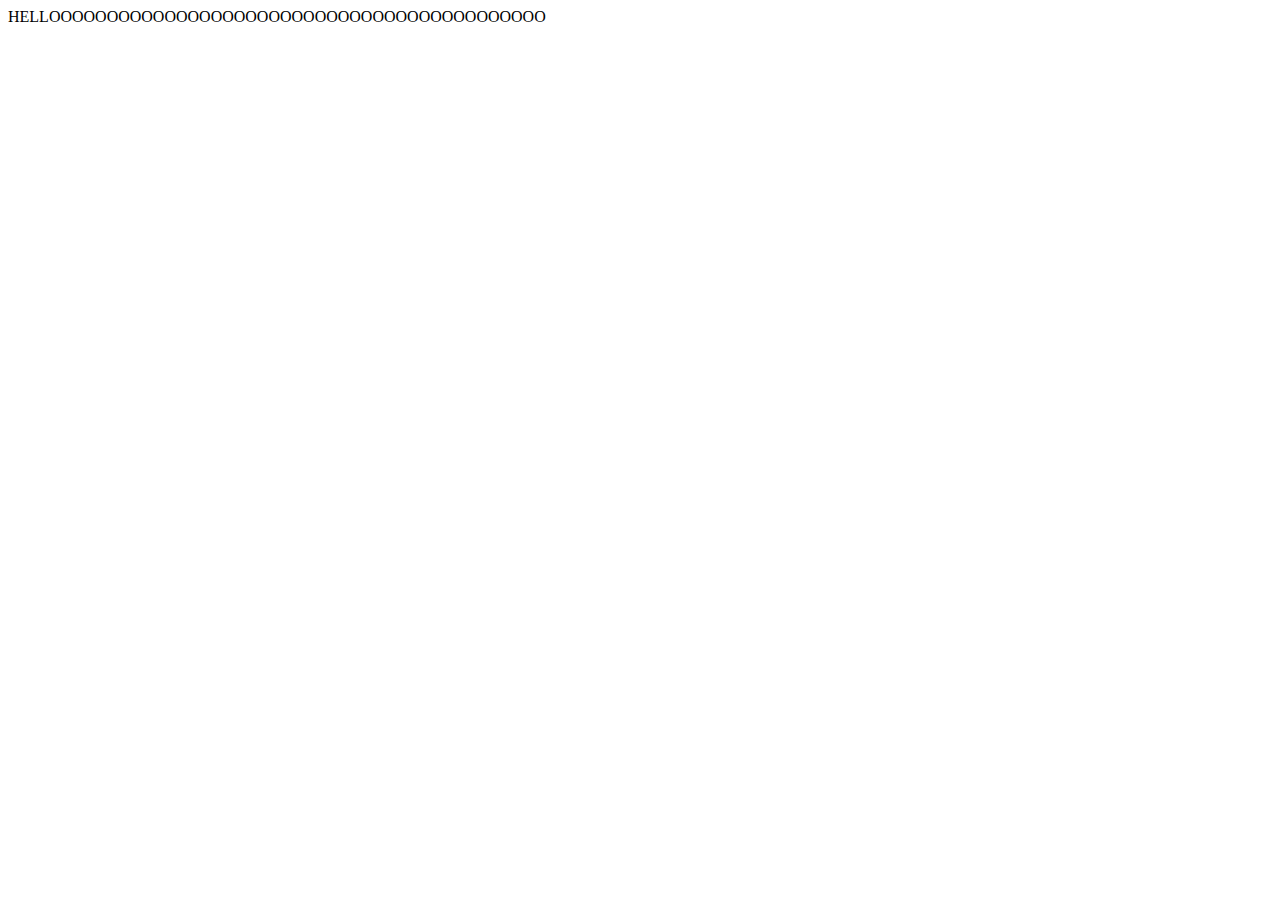
==== P1.html @ e8880bea "Project section update" ====
<!DOCTYPE html>
<html lang="en">
<head>
    <meta charset="UTF-8">
    <meta http-equiv="X-UA-Compatible" content="IE=edge">
    <meta name="viewport" content="width=
    , initial-scale=1.0">
    <title>Document</title>
</head>
<body>
    HELLOOOOOOOOOOOOOOOOOOOOOOOOOOOOOOOOOOOOOOOOOOO
</body>
</html>
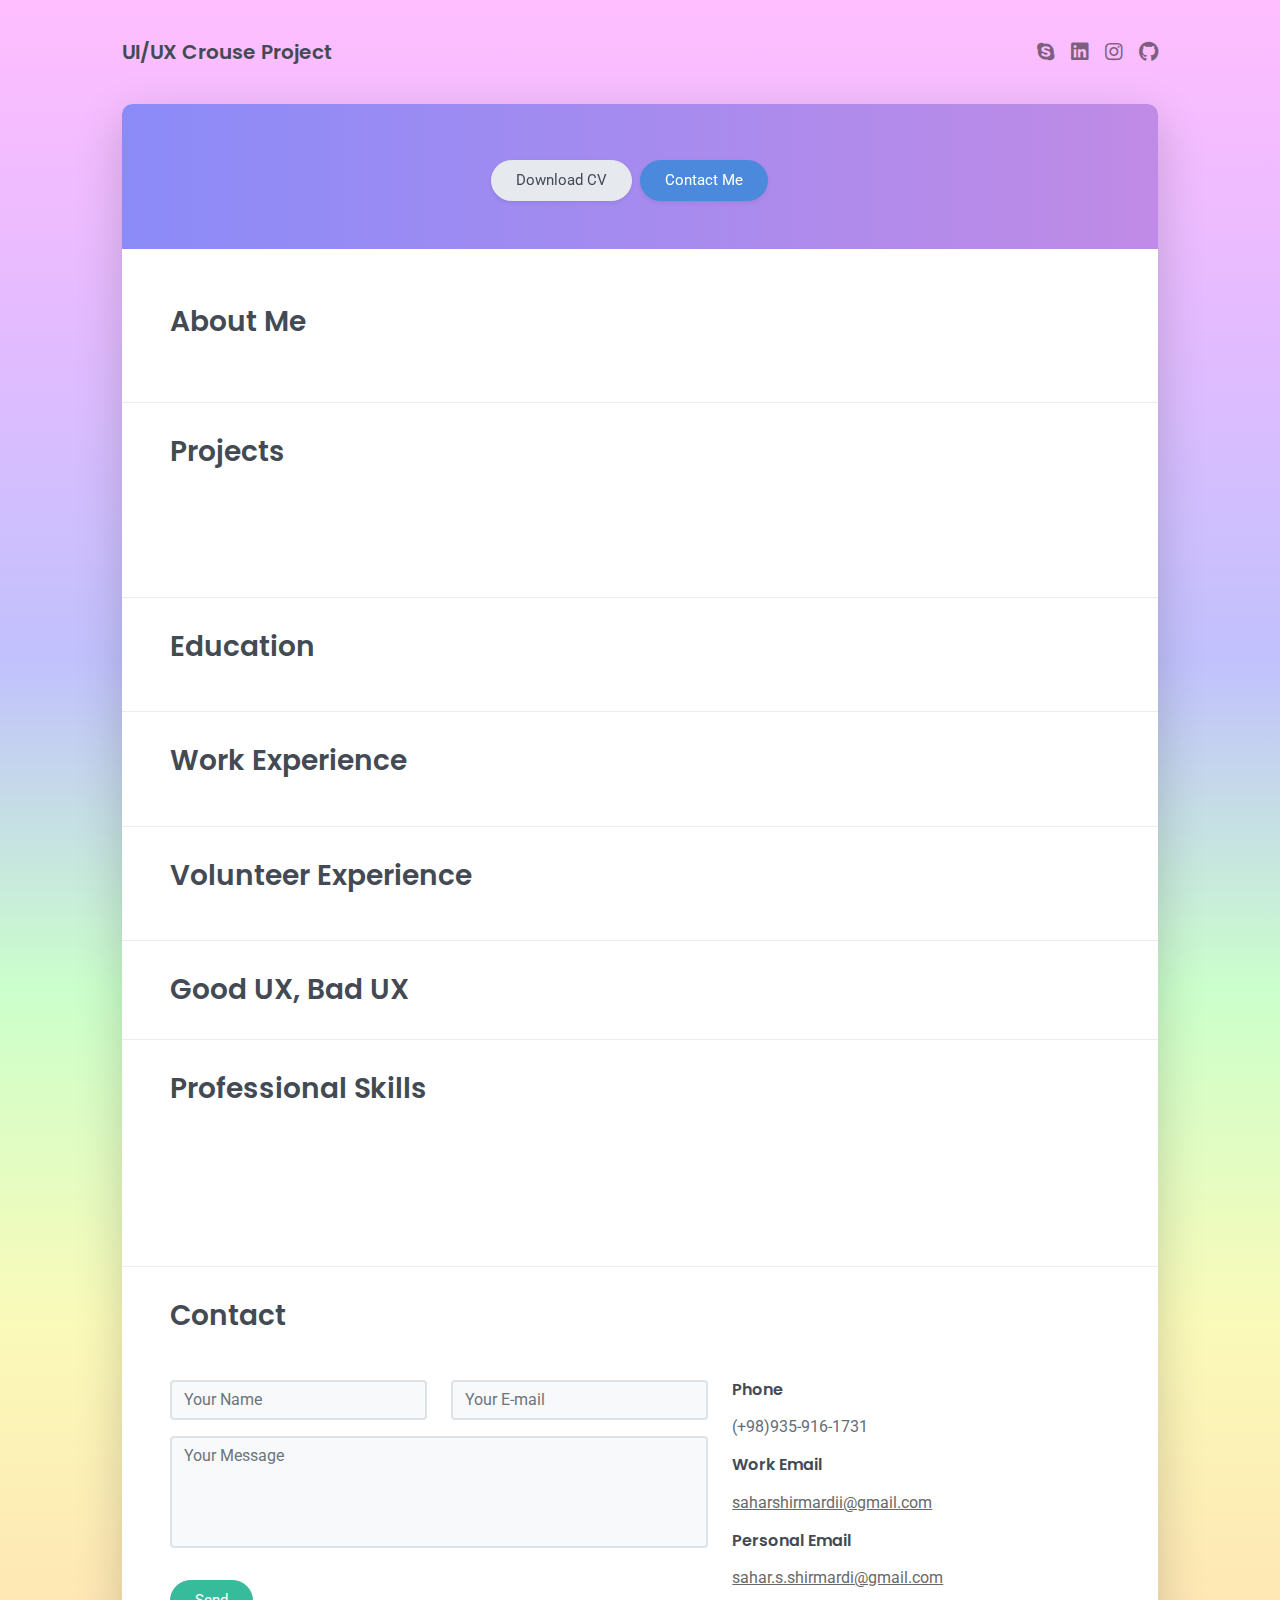
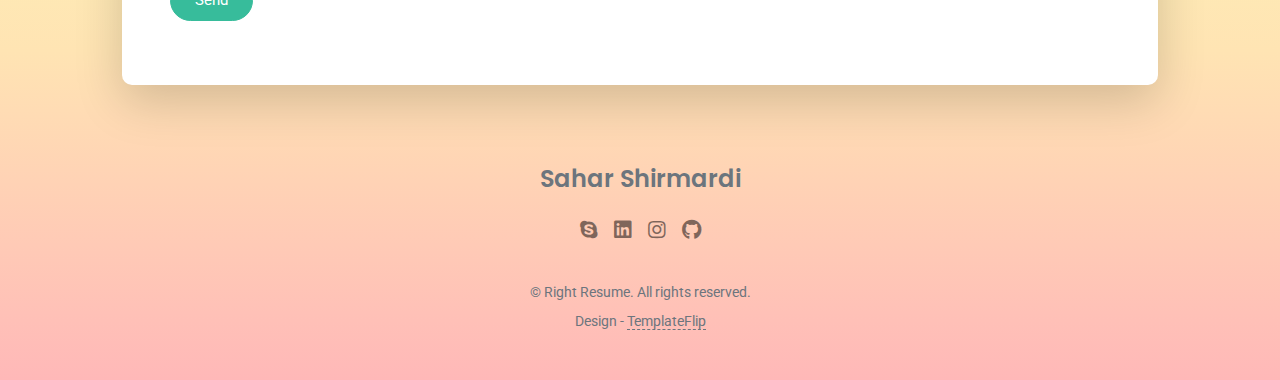
==== commit e7e338aa: "Small updates" ====
--- a/P1.html
+++ b/P1.html
@@ -1,13 +1,485 @@
 <!DOCTYPE html>
-<html lang="en">
-<head>
+<html lang="en-US">
+  <head>
     <meta charset="UTF-8">
     <meta http-equiv="X-UA-Compatible" content="IE=edge">
-    <meta name="viewport" content="width=
-    , initial-scale=1.0">
-    <title>Document</title>
-</head>
-<body>
-    HELLOOOOOOOOOOOOOOOOOOOOOOOOOOOOOOOOOOOOOOOOOOO
-</body>
-</html>+    <meta name="viewport" content="width=device-width, initial-scale=1">
+    <title>Sahar Shirmardi</title>
+    <link rel="preconnect" href="https://fonts.gstatic.com" crossorigin="crossorigin"/>
+    <link rel="preload" as="style" href="https://fonts.googleapis.com/css2?family=Poppins:wght@600&amp;family=Roboto:wght@300;400;500;700&amp;display=swap"/>
+    <link rel="stylesheet" href="https://fonts.googleapis.com/css2?family=Poppins:wght@600&amp;family=Roboto:wght@300;400;500;700&amp;display=swap" media="print" onload="this.media='all'"/>
+    <noscript>
+      <link rel="stylesheet" href="https://fonts.googleapis.com/css2?family=Poppins:wght@600&amp;family=Roboto:wght@300;400;500;700&amp;display=swap"/>
+    </noscript>
+    <link href="css/font-awesome/css/all.min.css?ver=1.2.0" rel="stylesheet">
+    <link href="css/bootstrap.min.css?ver=1.2.0" rel="stylesheet">
+    <link href="css/aos.css?ver=1.2.0" rel="stylesheet">
+    <link href="css/main.css?ver=1.2.0" rel="stylesheet">
+    <noscript>
+      <style type="text/css">
+        [data-aos] {
+            opacity: 1 !important;
+            transform: translate(0) scale(1) !important;
+        }
+      </style>
+    </noscript>
+  </head>
+  <body id="top">
+    <header class="d-print-none">
+      <div class="container text-center text-lg-left">
+        <div class="py-3 clearfix">
+          <h1 class="site-title mb-0">UI/UX Crouse Project</h1>
+          <div class="site-nav">
+            <nav role="navigation">
+              <ul class="nav justify-content-center">
+                <!-- <li class="nav-item"><a class="nav-link" href="https://twitter.com/templateflip" title="Twitter"><i class="fab fa-twitter"></i><span class="menu-title sr-only">Twitter</span></a> -->
+                <!-- </li> -->
+                <!-- <li class="nav-item"><a class="nav-link" href="https://www.facebook.com/templateflip" title="Facebook"><i class="fab fa-facebook"></i><span class="menu-title sr-only">Facebook</span></a> -->
+                <!-- </li> -->
+                <li class="nav-item"><a class="nav-link" href="https://join.skype.com/invite/vJxgaN4V0iE7" title="Skype"><i class="fab fa-skype"></i><span class="menu-title sr-only">Skype</span></a></li>
+                <li class="nav-item"><a class="nav-link" href="https://www.linkedin.com/in/sahar-shirmardi-b33230199/" title="Linkedin"><i class="fab fa-linkedin"></i><span class="menu-title sr-only">Linkedin</span></a></li>
+                <li class="nav-item"><a class="nav-link" href="https://www.instagram.com/sneakydawn" title="Instagram"><i class="fab fa-instagram"></i><span class="menu-title sr-only">Instagram</span></a></li>
+                <li class="nav-item"><a class="nav-link" href="https://github.com/sahar-shirmardi" title="Github"><i class="fab fa-github"></i><span class="menu-title sr-only">Github</span></a></li>
+              </ul>
+            </nav>
+          </div>
+        </div>
+      </div>
+    </header>
+    <div class="page-content">
+      <div class="container">
+<div class="cover shadow-lg bg-white">
+  <div class="cover-bg p-3 p-lg-4 text-white">
+    <div class="row">
+      <div class="col-lg-4 col-md-5">
+        <!-- <div class="avatar hover-effect bg-white shadow-sm p-1"><img src=".\images\avatar.jpg" width="200" height="200"/></div> -->
+      </div>
+      <div class="col-lg-8 col-md-7 text-center text-md-start">
+        <!-- <h2 class="h1 mt-2" data-aos="fade-left" data-aos-delay="0">Sahar Shirmardi</h2>
+        <p data-aos="fade-left" data-aos-delay="100">Computer Science Student</p>
+        <h3 data-aos="fade-left" data-aos-delay="100">"I believe there
+          is value in the difference we find within human beings."</h3> -->
+        <div class="d-print-none" data-aos="fade-left" data-aos-delay="200"><a class="btn btn-light text-dark shadow-sm mt-1 me-1" href="CV-Sahar-Shirmardi.pdf" target="_blank">Download CV</a><a class="btn btn-primary shadow-sm mt-1" href="#contact">Contact Me</a></div>
+      </div>
+    </div>
+  </div>
+  <div class="about-section pt-4 px-3 px-lg-4 mt-1">
+    <div class="row">
+      <div class="col-md-6">
+        <h2 class="h3 mb-3">About Me</h2>
+        <!-- <p>Hey there! 
+          My name is Sahar Sadat but i prefer to be called Sahar.
+          I am a Computer Science student interested in HCI. I am generally
+                    fascinated by human behavior, and I find User Experience research and design very useful and interesting.
+                    I am passionate about art and have used that to start learning web development and UI/UX design. 
+                    It would bring me joy to have the ability to help people have a pleasing experience when using a product.          
+        </p> -->
+      </div>
+      <!-- <div class="col-md-5 offset-md-1">
+        <div class="row mt-2">
+          <div class="col-sm-4">
+            <div class="pb-1">Age</div>
+          </div>
+          <div class="col-sm-8">
+            <div class="pb-1 text-secondary">23</div>
+          </div>
+          <div class="col-sm-4">
+            <div class="pb-1">Email</div>
+          </div>
+          <div class="col-sm-8">
+            <div class="pb-1 text-secondary"> <a style="color:dimgray" href="mailto:saharshirmardii@gmail.com">saharshirmardii@gmail.com</a></div>
+          </div>
+          <div class="col-sm-4">
+            <div class="pb-1">Phone</div>
+          </div>
+          <div class="col-sm-8">
+            <div class="pb-1 text-secondary">(+98)935-916-1731</div>
+          </div>
+          <div class="col-sm-4">
+            <div class="pb-1">Address</div>
+          </div>
+          <div class="col-sm-8">
+            <div class="pb-1 text-secondary">Tehran, Iran</div>
+          </div>
+          <div class="col-sm-4">
+            <div class="pb-1">CGPA</div>
+          </div>
+          <div class="col-sm-8">
+            <div class="pb-1 text-secondary">3.36/4</div>
+          </div>
+          <div class="col-sm-4">
+            <div class="pb-1">TOEFL</div>
+          </div>
+          <div class="col-sm-8">
+            <div class="pb-1 text-secondary">116/120</div>
+          </div>
+        </div>
+      </div> -->
+    </div>
+  </div>
+
+<!-- Projects -->
+<hr class="d-print-none"/>
+<div class="page-break"></div>
+<div class="projects-section px-3 px-lg-4 pb-4">
+  <h2 class="h3 mb-4">Projects</h2>
+<!-- ---------------------->
+<!-- <div class="row">
+  <div class="col-sm-6">
+    <div class="card">
+      <div class="card-body">
+        <h5 class="card-title">UI/UX Design Course Project</h5>
+        <div class="text-muted text-small mb-2">Dec 2022</div>
+        <p class="card-text"> This course provided me with the basics and principles of user interface and user experience design,
+          as well as project-based design training, 
+          and a complete Figma guide...</p>
+        <a href="P1.html" class="btn btn-primary">Project description</a>
+      </div>
+    </div>
+  </div>
+  <div class="col-sm-6">
+    <div class="card">
+      <div class="card-body">
+        <h5 class="card-title">HCI Course Project</h5>
+        <div class="text-muted text-small mb-2">Dec 2021</div>
+        <p class="card-text">With supporting text below as a natural lead-in to additional content.</p>
+        <a href="#" class="btn btn-primary">Go somewhere</a>
+      </div>
+    </div>
+  </div>
+</div> -->
+<!-- ---------------------------->
+  <!-- <div class="timeline">
+    <div class="timeline-card timeline-card-hot card shadow-sm">
+      <div class="card-body">
+        <div class="h5 mb-1"><a class="hlink" target="_blank" href="https://www.figma.com/file/l9zS3Ypv6GpdlHJ743wzv7/UI%2FUX-Course-Project?node-id=0%3A1&t=FJ6hoOHQB5B2lt45-1"> UI/UX Course Project </a><span class="text-muted h6"> on <a class="hlink" target="_blank" href="https://www.figma.com/file/l9zS3Ypv6GpdlHJ743wzv7/UI%2FUX-Course-Project?node-id=0%3A1&t=FJ6hoOHQB5B2lt45-1"> Figma </a></span></div>
+        <div class="text-muted text-small mb-2">Dec 2022</div>
+        This course, provided me with the basics and principles of user interface and user experience design,
+        as well as project-based design training, 
+        and a complete Figma guide.
+        <br> <br> 
+       <p> Learning objectives:
+        <ul>
+          </p>
+          <li>Familiarity with User Research methods</li>
+          <li>Accessibility</li>
+          <li>Usability</li>
+          <li>UX Evaluation and Tests</li>
+          <li>Introduction to  Typography, Iconograph, and Color theory</li>
+          <li>Userflow, Sketch, Wireframe, Prototype</li>
+        </ul>
+       </p>
+       I implemented a website design for a design agency from start to finish.
+       In this project, I mainly focused on sharpening my design skills and 
+       learning how to work appropriately and efficiently with Figma.  
+       I analyzed my previous work, found my mistakes, and tried to learn from them.
+       I tried to keep my project professional and well-organized, as that had been a pickle for me for a while.
+      </div>
+    </div>
+
+    <div class="timeline">
+     <div class="timeline-card timeline-card-hot card shadow-sm">
+       <div class="card-body">
+         <div class="h5 mb-1"><a class="hlink" target="_blank" href="https://www.figma.com/file/ZTuuyY3ElS4JazvBSi9kj2/HCI-Project?t=M3o1RY5lH9lIAEaY-1">HCI Course Project</a><span class="text-muted h6"> on <a class="hlink" target="_blank" href="https://www.figma.com/file/ZTuuyY3ElS4JazvBSi9kj2/HCI-Project?t=M3o1RY5lH9lIAEaY-1"> Figma </a></span></div>
+         <div class="text-muted text-small mb-2">Dec 2021</div>
+         This was a group project for my elective course in the 7th semester. 
+         It was also my first attempt at Figma and UI/UX design. It was a 3-person group project. 
+         <br><br>
+         Throughout the project, 
+         we tried to follow the Scrum framework.
+         We brainstormed and came up with various ideas. During this phase, we did our best to 
+         understand the audience we were designing for, 
+         and identified the needs or challenges they could have.
+         <br>
+         We defined our business's goals and values, discussed our Personas, conducted user research
+         , and specified the core features of our product.
+         We also had our sort of 'Daily Standups'; although they weren't actually done daily
+         because we only worked on the project a few days a week. Nonetheless, 
+         the standups helped us focus on the user first and 
+         foremost and generate designs that keep the user top of mind. 
+         <br><br>
+         We would take turns evaluating and testing each others' designs and ideas.
+         We tried to combine what we learned in the course with our own experiences and the information
+         we had gathered by surveying the target audience, potential users, and innovators.
+         <br><br>
+         It was a great opportunity that taught me design process management, cooperation,
+         and leadership, as well as the design and improvement of human-computer interaction interfaces.
+       </div>
+     </div>
+
+  </div> -->
+</div>
+
+  <!-- Education -->
+  <hr class="d-print-none"/>
+  <div class="education-section px-3 px-lg-4">
+    <h2 class="h3 mb-4">Education</h2>
+    <!-- <div class="timeline">
+      <div class="timeline-card timeline-card-success card shadow-sm">
+        <div class="card-body">
+          <div class="h5 mb-1">Bachelor of Science in Computer Science <span class="text-muted h6">at <a class="hlink" target="_blank" href="https://ut.ac.ir/en"> University of Tehran </a></span></div>
+          <div class="text-muted text-small mb-2">2018 - 2022</div>
+          <div>CGPA  3.36/4  <span class="text-muted">(16.78/20)</span></div>
+        </div>
+      </div>
+    </div> -->
+  </div>
+
+  <!-- Work experience -->
+  <hr class="d-print-none"/>
+  <div class="work-experience-section px-3 px-lg-4">
+    <h2 class="h3 mb-4">Work Experience</h2>
+
+    <!-- <div class="timeline">
+      <div class="timeline-card timeline-card-primary card shadow-sm">
+        <div class="card-body">
+          <div class="h5 mb-1">Frontend Developer <span class="text-muted h6">at <a class="hlink" target="_blank" href="https://vclinic.io/?lang=en"> Vclinic </a></span></div>
+          <div class="text-muted text-small mb-2">Nov 2020 - Feb 2021</div>
+          <div>I was hired after 3 months of internsip and I participated in designing and developing appointment scheduling service for patients and assistants. Unfotunately, as the values of the startup changed over time, the position and the environment were no longer suitable for me UNIIIIIIIIIIIIIIIIIIIIIIIIIIIIIIIIIIIIIIIIIIIIIIIIIIIIIIIIIIIIII. Hence, I decided to focus on my studies. </div>
+        </div>
+      </div>
+    </div>
+
+    <div class="timeline">
+      <div class="timeline-card timeline-card-primary card shadow-sm">
+        <div class="card-body">
+          <div class="h5 mb-1">Frontend Development Internship <span class="text-muted h6">at <a class="hlink" target="_blank" href="https://vclinic.io/?lang=en"> Vclinic </a></span></div>
+          <div class="text-muted text-small mb-2">Aug 2020 - Nov 2020</div>
+          <div>VClinic is an in-treatment and post-treatment patient communication and follow-up platform. I managed to learn HTML, CSS, Bootstrap, JavaScript, jQuery and React during my internsip. I was hired after 3 months of internsip and I participated in designing and developing appointment scheduling service for patients and assistants. </div>
+        </div>
+      </div>
+    </div>
+     -->
+  </div>
+
+
+
+  <!-- Volunteer experience -->
+  <hr class="d-print-none"/>
+  <div class="volunteer-experience-section px-3 px-lg-4">
+    <h2 class="h3 mb-4">Volunteer Experience</h2>
+    <!-- <div class="timeline">
+      <div class="timeline-card timeline-card-sun card shadow-sm">
+        <div class="card-body">
+          <div class="h5 mb-1">Teaching Assistant <span class="text-muted h6">at <a class="hlink" target="_blank" href="https://kaaryar.ir"> Kaaryar College </a></span></div>
+          <div class="text-muted text-small mb-2">June 2021 - Feb 2022</div>
+          <div>Karyar is a social start-up that provides an opportunity for growth and development for all sections of society by creating an environment with appropriate access to IT education, especially coding. I was a web development teaching assistant there.</div>
+        </div>
+      </div>
+    </div> -->
+  </div>
+
+ 
+
+    <!-- Blog -->
+    <hr class="d-print-none"/>
+    <div class="volunteer-experience-section px-3 px-lg-4">
+      <h2 class="h3" style="margin-bottom: 1rem; 
+      margin-top: 0; 
+      font-size: 1.75rem;
+      font-family: 'Poppins', -apple-system, BlinkMacSystemFont, 'Segoe UI', Roboto, 'Helvetica Neue', Arial, sans-serif, 'Apple Color Emoji', 'Segoe UI Emoji', 'Segoe UI Symbol';
+      font-weight: 600;
+      line-height: 1.2;">Good UX, Bad UX</h2>
+      <!-- <h5 style="color:#9fa6ac; font-size:1rem; font-weight: 200;" >My daily observations of user experience design</h5> -->
+      <!-- <div class="timeline">
+        <div class="timeline-card timeline-card-sun card shadow-sm">
+          <div class="card-body">
+            <div class="h5 mb-1">Teaching Assistant <span class="text-muted h6">at <a class="hlink" target="_blank" href="https://kaaryar.ir"> Kaaryar College </a></span></div>
+            <div class="text-muted text-small mb-2">June 2021 - Feb 2022</div>
+            <div>Karyar is a social start-up that provides an opportunity for growth and development for all sections of society by creating an environment with appropriate access to IT education, especially coding. I was a web development teaching assistant there.</div>
+          </div>
+        </div>
+        <ul>
+          <li> The most common and obvious example of a bad UX would be push/pull doors, AKA Norman doors.</li>
+          <br>
+          <li> In my opinion, Telegram has done an amazing job in satisfying its customers. There are several amazing features 
+              with simple, easy to use, and effective interaction and motion design.
+              Here are a few examples of the features in Telegram:
+              <ul>
+                <li> With the app's growing popularity and the incline in the number of users,
+                  Telegram introduced Chat folders. This feature allows you to organize your conversations and 
+                  channels by content or however you may desire. </li>
+              </ul>
+          </li>
+        </ul>
+      </div> -->
+    </div>
+
+  <hr class="d-print-none"/>
+  <div class="skills-section px-3 px-lg-4">
+    <h2 class="h3 mb-3">Professional Skills</h2>
+    <div class="row">
+      <div class="col-md-6">
+        <!-- <div class="mb-2"><span>HTML</span>
+          <div class="progress my-1">
+            <div class="progress-bar bg-primary" role="progressbar" data-aos="zoom-in-right" data-aos-delay="100" data-aos-anchor=".skills-section"  style="width: 90%" aria-valuenow="90" aria-valuemin="0" aria-valuemax="100"></div>
+          </div>
+        </div>
+        <div class="mb-2"><span>CSS</span>
+          <div class="progress my-1">
+            <div class="progress-bar bg-primary" role="progressbar" data-aos="zoom-in-right" data-aos-delay="200" data-aos-anchor=".skills-section" style="width: 85%" aria-valuenow="90" aria-valuemin="0" aria-valuemax="100"></div>
+          </div>
+        </div>
+        <div class="mb-2"><span>JavaScript</span>
+          <div class="progress my-1">
+            <div class="progress-bar bg-primary" role="progressbar" data-aos="zoom-in-right" data-aos-delay="300" data-aos-anchor=".skills-section" style="width: 75%" aria-valuenow="75" aria-valuemin="0" aria-valuemax="100"></div>
+          </div>
+        </div>
+        <div class="mb-2"><span>Python</span>
+          <div class="progress my-1">
+            <div class="progress-bar bg-primary" role="progressbar" data-aos="zoom-in-right" data-aos-delay="400" data-aos-anchor=".skills-section" style="width: 50%" aria-valuenow="50" aria-valuemin="0" aria-valuemax="100"></div>
+          </div>
+        </div> -->
+
+
+      </div>
+      <!-- <div class="col-md-6">
+        <div class="mb-2"><span>Figma</span>
+          <div class="progress my-1">
+            <div class="progress-bar bg-success" role="progressbar" data-aos="zoom-in-right" data-aos-delay="500" data-aos-anchor=".skills-section" style="width: 55%" aria-valuenow="50" aria-valuemin="0" aria-valuemax="100"></div>
+          </div>
+        </div>
+        <div class="mb-2"><span>Adobe XD</span>
+          <div class="progress my-1">
+            <div class="progress-bar bg-success" role="progressbar" data-aos="zoom-in-right" data-aos-delay="600" data-aos-anchor=".skills-section" style="width: 55%" aria-valuenow="90" aria-valuemin="0" aria-valuemax="100"></div>
+          </div>
+        </div>
+        <div class="mb-2"><span>Adobe PS</span>
+          <div class="progress my-1">
+            <div class="progress-bar bg-success" role="progressbar" data-aos="zoom-in-right" data-aos-delay="700" data-aos-anchor=".skills-section" style="width: 40%" aria-valuenow="75" aria-valuemin="0" aria-valuemax="100"></div>
+          </div>
+        </div>
+        <div class="mb-2"><span>Latex</span>
+          <div class="progress my-1">
+            <div class="progress-bar bg-success" role="progressbar" data-aos="zoom-in-right" data-aos-delay="800" data-aos-anchor=".skills-section" style="width: 80%" aria-valuenow="90" aria-valuemin="0" aria-valuemax="100"></div>
+          </div>
+        </div>
+      </div> -->
+    </div>
+  </div>
+
+  <br><br>
+ <!-- <div style="text-align:center">Here's a cute little video clip I made to hopefully put a smile on your face :)
+ <br> Tschüss!</div> -->
+ <br><br>
+<!-- 
+ <div style="text-align:center">
+    <video width="320" height="240" controls>
+      <source src=".\images\doggo.mp4" type="video/mp4" alt="Sorry :( Your browser does not support the video tag."> 
+    </video> 
+</div> -->
+
+  <hr class="d-print-none"/>
+  <div class="contant-section px-3 px-lg-4 pb-4" id="contact">
+    <h2 class="h3 text mb-3">Contact</h2>
+    <div class="row">
+      <div class="col-md-7 d-print-none">
+        <div class="my-2"><form action="https://formspree.io/f/meqvbejd"
+    method="POST">
+  <div class="row">
+    <div class="col-6">
+      <input class="form-control" type="text" id="name" name="name" placeholder="Your Name" required>
+    </div>
+    <div class="col-6">
+      <input class="form-control" type="email" id="email" name="_replyto" placeholder="Your E-mail" required>
+    </div>
+  </div>
+  <div class="form-group my-2">
+    <textarea class="form-control" style="resize: none;" id="message" name="message" rows="4"  placeholder="Your Message" required></textarea>
+  </div>
+  <button class="btn btn-success mt-2" type="submit">Send</button>
+</form>
+        </div>
+      </div>
+      <div class="col">
+        <div class="mt-2">
+          <h3 class="h6">Phone</h3>
+          <div class="pb-2 text-secondary">(+98)935-916-1731</div>
+          <h3 class="h6">Work Email</h3>
+          <div class="pb-2 text-secondary"> <a style="color:dimgray" href="mailto:saharshirmardii@gmail.com">saharshirmardii@gmail.com</a></div>
+          <h3 class="h6">Personal Email</h3>
+          <div class="pb-2 text-secondary"><a style="color:dimgray" href="mailto:sahar.s.shirmardi@gmail.com"> sahar.s.shirmardi@gmail.com</a></div>
+        </div>
+      </div>
+      <div class="col d-none d-print-block">
+        <div class="mt-2">
+          <div>
+            <!-- <div class="mb-2">
+              <div class="text-dark"><i class="fab fa-twitter mr-1"></i><span>https://twitter.com/templateflip</span>
+              </div>
+            </div>
+            <div class="mb-2">
+              <div class="text-dark"><i class="fab fa-facebook mr-1"></i><span>https://www.facebook.com/templateflip</span>
+              </div>
+            </div>
+            <div class="mb-2">
+              <div class="text-dark"><i class="fab fa-instagram mr-1"></i><span>https://www.instagram.com/templateflip</span>
+              </div>
+            </div>
+            <div class="mb-2">
+              <div class="text-dark"><i class="fab fa-github mr-1"></i><span>https://github.com/templateflip</span>
+              </div>
+            </div> -->
+          </div>
+        </div>
+      </div>
+    </div>
+  </div>
+</div></div>
+    </div>
+    <footer class="pt-4 pb-4 text-muted text-center d-print-none">
+      <div class="container">
+        <div class="my-3">
+          <div class="h4">Sahar Shirmardi</div>
+          <div class="footer-nav">
+            <nav role="navigation">
+              <ul class="nav justify-content-center">
+                <li class="nav-item"><a class="nav-link" href="https://join.skype.com/invite/vJxgaN4V0iE7" title="Skype"><i class="fab fa-skype"></i><span class="menu-title sr-only">Skype</span></a></li>
+                <li class="nav-item"><a class="nav-link" href="https://www.linkedin.com/in/sahar-shirmardi-b33230199/" title="Linkedin"><i class="fab fa-linkedin"></i><span class="menu-title sr-only">Linkedin</span></a></li>
+                <li class="nav-item"><a class="nav-link" href="https://www.instagram.com/sneakydawn" title="Instagram"><i class="fab fa-instagram"></i><span class="menu-title sr-only">Instagram</span></a></li>
+                <li class="nav-item"><a class="nav-link" href="https://github.com/sahar-shirmardi" title="Github"><i class="fab fa-github"></i><span class="menu-title sr-only">Github</span></a></li>            
+              </ul>
+            </nav>
+          </div>
+        </div>
+        <div class="text-small">
+          <div class="mb-1">&copy; Right Resume. All rights reserved.</div>
+          <div>Design - <a href="https://templateflip.com/" target="_blank">TemplateFlip</a></div>
+        </div>
+      </div>
+    </footer>
+    <script src="scripts/bootstrap.bundle.min.js?ver=1.2.0"></script>
+    <script src="scripts/aos.js?ver=1.2.0"></script>
+    <script src="scripts/main.js?ver=1.2.0"></script>
+  </body>
+</html>
+
+  <!-- Education -->
+  <!-- <hr class="d-print-none"/>
+  <div class="page-break"></div>
+  <div class="education-section px-3 px-lg-4 pb-4">
+    <h2 class="h3 mb-4">Education</h2>
+    <div class="timeline">
+      <div class="timeline-card timeline-card-success card shadow-sm">
+        <div class="card-body">
+          <div class="h5 mb-1">Bachelor of Science in Computer Science <span class="text-muted h6">from <a class="hlink" target="_blank" href="https://ut.ac.ir/en"> University of Tehran</a></span></div>
+          <div class="text-muted text-small mb-2">2018 - 2022</div>
+          <div>CGPA  3.36/4  <span class="text-muted">(16.78/20)</span></div>
+        </div>
+      </div> -->
+      <!-- <div class="timeline-card timeline-card-success card shadow-sm">
+        <div class="card-body">
+          <div class="h5 mb-1">College Diploma in Mathematics and Physics <span class="text-muted h6">from Asma Private School</span></div>
+          <div class="text-muted text-small mb-2">2017 - 2018</div>
+          <div>CGPA 18.83/20</div>
+        </div>
+      </div> -->
+      <!-- <div class="timeline-card timeline-card-success card shadow-sm">
+        <div class="card-body">
+          <div class="h5 mb-1">High School Diploma in Mathematics and Physics <span class="text-muted h6">from Asma Private School</span></div>
+          <div class="text-muted text-small mb-2">2014 - 2017</div>
+          <div>CGPA 19.65/20</div>
+        </div>
+      </div> -->
+    <!-- </div> -->
+  <!-- </div> -->--- a/css/font-awesome/css/all.min.css
+++ b/css/font-awesome/css/all.min.css
@@ -0,0 +1,5 @@
+/*!
+ * Font Awesome Free 5.15.1 by @fontawesome - https://fontawesome.com
+ * License - https://fontawesome.com/license/free (Icons: CC BY 4.0, Fonts: SIL OFL 1.1, Code: MIT License)
+ */
+.fa,.fab,.fad,.fal,.far,.fas{-moz-osx-font-smoothing:grayscale;-webkit-font-smoothing:antialiased;display:inline-block;font-style:normal;font-variant:normal;text-rendering:auto;line-height:1}.fa-lg{font-size:1.33333em;line-height:.75em;vertical-align:-.0667em}.fa-xs{font-size:.75em}.fa-sm{font-size:.875em}.fa-1x{font-size:1em}.fa-2x{font-size:2em}.fa-3x{font-size:3em}.fa-4x{font-size:4em}.fa-5x{font-size:5em}.fa-6x{font-size:6em}.fa-7x{font-size:7em}.fa-8x{font-size:8em}.fa-9x{font-size:9em}.fa-10x{font-size:10em}.fa-fw{text-align:center;width:1.25em}.fa-ul{list-style-type:none;margin-left:2.5em;padding-left:0}.fa-ul>li{position:relative}.fa-li{left:-2em;position:absolute;text-align:center;width:2em;line-height:inherit}.fa-border{border:.08em solid #eee;border-radius:.1em;padding:.2em .25em .15em}.fa-pull-left{float:left}.fa-pull-right{float:right}.fa.fa-pull-left,.fab.fa-pull-left,.fal.fa-pull-left,.far.fa-pull-left,.fas.fa-pull-left{margin-right:.3em}.fa.fa-pull-right,.fab.fa-pull-right,.fal.fa-pull-right,.far.fa-pull-right,.fas.fa-pull-right{margin-left:.3em}.fa-spin{-webkit-animation:fa-spin 2s linear infinite;animation:fa-spin 2s linear infinite}.fa-pulse{-webkit-animation:fa-spin 1s steps(8) infinite;animation:fa-spin 1s steps(8) infinite}@-webkit-keyframes fa-spin{0%{-webkit-transform:rotate(0deg);transform:rotate(0deg)}to{-webkit-transform:rotate(1turn);transform:rotate(1turn)}}@keyframes fa-spin{0%{-webkit-transform:rotate(0deg);transform:rotate(0deg)}to{-webkit-transform:rotate(1turn);transform:rotate(1turn)}}.fa-rotate-90{-ms-filter:"progid:DXImageTransform.Microsoft.BasicImage(rotation=1)";-webkit-transform:rotate(90deg);transform:rotate(90deg)}.fa-rotate-180{-ms-filter:"progid:DXImageTransform.Microsoft.BasicImage(rotation=2)";-webkit-transform:rotate(180deg);transform:rotate(180deg)}.fa-rotate-270{-ms-filter:"progid:DXImageTransform.Microsoft.BasicImage(rotation=3)";-webkit-transform:rotate(270deg);transform:rotate(270deg)}.fa-flip-horizontal{-ms-filter:"progid:DXImageTransform.Microsoft.BasicImage(rotation=0, mirror=1)";-webkit-transform:scaleX(-1);transform:scaleX(-1)}.fa-flip-vertical{-webkit-transform:scaleY(-1);transform:scaleY(-1)}.fa-flip-both,.fa-flip-horizontal.fa-flip-vertical,.fa-flip-vertical{-ms-filter:"progid:DXImageTransform.Microsoft.BasicImage(rotation=2, mirror=1)"}.fa-flip-both,.fa-flip-horizontal.fa-flip-vertical{-webkit-transform:scale(-1);transform:scale(-1)}:root .fa-flip-both,:root .fa-flip-horizontal,:root .fa-flip-vertical,:root .fa-rotate-90,:root .fa-rotate-180,:root .fa-rotate-270{-webkit-filter:none;filter:none}.fa-stack{display:inline-block;height:2em;line-height:2em;position:relative;vertical-align:middle;width:2.5em}.fa-stack-1x,.fa-stack-2x{left:0;position:absolute;text-align:center;width:100%}.fa-stack-1x{line-height:inherit}.fa-stack-2x{font-size:2em}.fa-inverse{color:#fff}.fa-500px:before{content:"\f26e"}.fa-accessible-icon:before{content:"\f368"}.fa-accusoft:before{content:"\f369"}.fa-acquisitions-incorporated:before{content:"\f6af"}.fa-ad:before{content:"\f641"}.fa-address-book:before{content:"\f2b9"}.fa-address-card:before{content:"\f2bb"}.fa-adjust:before{content:"\f042"}.fa-adn:before{content:"\f170"}.fa-adversal:before{content:"\f36a"}.fa-affiliatetheme:before{content:"\f36b"}.fa-air-freshener:before{content:"\f5d0"}.fa-airbnb:before{content:"\f834"}.fa-algolia:before{content:"\f36c"}.fa-align-center:before{content:"\f037"}.fa-align-justify:before{content:"\f039"}.fa-align-left:before{content:"\f036"}.fa-align-right:before{content:"\f038"}.fa-alipay:before{content:"\f642"}.fa-allergies:before{content:"\f461"}.fa-amazon:before{content:"\f270"}.fa-amazon-pay:before{content:"\f42c"}.fa-ambulance:before{content:"\f0f9"}.fa-american-sign-language-interpreting:before{content:"\f2a3"}.fa-amilia:before{content:"\f36d"}.fa-anchor:before{content:"\f13d"}.fa-android:before{content:"\f17b"}.fa-angellist:before{content:"\f209"}.fa-angle-double-down:before{content:"\f103"}.fa-angle-double-left:before{content:"\f100"}.fa-angle-double-right:before{content:"\f101"}.fa-angle-double-up:before{content:"\f102"}.fa-angle-down:before{content:"\f107"}.fa-angle-left:before{content:"\f104"}.fa-angle-right:before{content:"\f105"}.fa-angle-up:before{content:"\f106"}.fa-angry:before{content:"\f556"}.fa-angrycreative:before{content:"\f36e"}.fa-angular:before{content:"\f420"}.fa-ankh:before{content:"\f644"}.fa-app-store:before{content:"\f36f"}.fa-app-store-ios:before{content:"\f370"}.fa-apper:before{content:"\f371"}.fa-apple:before{content:"\f179"}.fa-apple-alt:before{content:"\f5d1"}.fa-apple-pay:before{content:"\f415"}.fa-archive:before{content:"\f187"}.fa-archway:before{content:"\f557"}.fa-arrow-alt-circle-down:before{content:"\f358"}.fa-arrow-alt-circle-left:before{content:"\f359"}.fa-arrow-alt-circle-right:before{content:"\f35a"}.fa-arrow-alt-circle-up:before{content:"\f35b"}.fa-arrow-circle-down:before{content:"\f0ab"}.fa-arrow-circle-left:before{content:"\f0a8"}.fa-arrow-circle-right:before{content:"\f0a9"}.fa-arrow-circle-up:before{content:"\f0aa"}.fa-arrow-down:before{content:"\f063"}.fa-arrow-left:before{content:"\f060"}.fa-arrow-right:before{content:"\f061"}.fa-arrow-up:before{content:"\f062"}.fa-arrows-alt:before{content:"\f0b2"}.fa-arrows-alt-h:before{content:"\f337"}.fa-arrows-alt-v:before{content:"\f338"}.fa-artstation:before{content:"\f77a"}.fa-assistive-listening-systems:before{content:"\f2a2"}.fa-asterisk:before{content:"\f069"}.fa-asymmetrik:before{content:"\f372"}.fa-at:before{content:"\f1fa"}.fa-atlas:before{content:"\f558"}.fa-atlassian:before{content:"\f77b"}.fa-atom:before{content:"\f5d2"}.fa-audible:before{content:"\f373"}.fa-audio-description:before{content:"\f29e"}.fa-autoprefixer:before{content:"\f41c"}.fa-avianex:before{content:"\f374"}.fa-aviato:before{content:"\f421"}.fa-award:before{content:"\f559"}.fa-aws:before{content:"\f375"}.fa-baby:before{content:"\f77c"}.fa-baby-carriage:before{content:"\f77d"}.fa-backspace:before{content:"\f55a"}.fa-backward:before{content:"\f04a"}.fa-bacon:before{content:"\f7e5"}.fa-bacteria:before{content:"\e059"}.fa-bacterium:before{content:"\e05a"}.fa-bahai:before{content:"\f666"}.fa-balance-scale:before{content:"\f24e"}.fa-balance-scale-left:before{content:"\f515"}.fa-balance-scale-right:before{content:"\f516"}.fa-ban:before{content:"\f05e"}.fa-band-aid:before{content:"\f462"}.fa-bandcamp:before{content:"\f2d5"}.fa-barcode:before{content:"\f02a"}.fa-bars:before{content:"\f0c9"}.fa-baseball-ball:before{content:"\f433"}.fa-basketball-ball:before{content:"\f434"}.fa-bath:before{content:"\f2cd"}.fa-battery-empty:before{content:"\f244"}.fa-battery-full:before{content:"\f240"}.fa-battery-half:before{content:"\f242"}.fa-battery-quarter:before{content:"\f243"}.fa-battery-three-quarters:before{content:"\f241"}.fa-battle-net:before{content:"\f835"}.fa-bed:before{content:"\f236"}.fa-beer:before{content:"\f0fc"}.fa-behance:before{content:"\f1b4"}.fa-behance-square:before{content:"\f1b5"}.fa-bell:before{content:"\f0f3"}.fa-bell-slash:before{content:"\f1f6"}.fa-bezier-curve:before{content:"\f55b"}.fa-bible:before{content:"\f647"}.fa-bicycle:before{content:"\f206"}.fa-biking:before{content:"\f84a"}.fa-bimobject:before{content:"\f378"}.fa-binoculars:before{content:"\f1e5"}.fa-biohazard:before{content:"\f780"}.fa-birthday-cake:before{content:"\f1fd"}.fa-bitbucket:before{content:"\f171"}.fa-bitcoin:before{content:"\f379"}.fa-bity:before{content:"\f37a"}.fa-black-tie:before{content:"\f27e"}.fa-blackberry:before{content:"\f37b"}.fa-blender:before{content:"\f517"}.fa-blender-phone:before{content:"\f6b6"}.fa-blind:before{content:"\f29d"}.fa-blog:before{content:"\f781"}.fa-blogger:before{content:"\f37c"}.fa-blogger-b:before{content:"\f37d"}.fa-bluetooth:before{content:"\f293"}.fa-bluetooth-b:before{content:"\f294"}.fa-bold:before{content:"\f032"}.fa-bolt:before{content:"\f0e7"}.fa-bomb:before{content:"\f1e2"}.fa-bone:before{content:"\f5d7"}.fa-bong:before{content:"\f55c"}.fa-book:before{content:"\f02d"}.fa-book-dead:before{content:"\f6b7"}.fa-book-medical:before{content:"\f7e6"}.fa-book-open:before{content:"\f518"}.fa-book-reader:before{content:"\f5da"}.fa-bookmark:before{content:"\f02e"}.fa-bootstrap:before{content:"\f836"}.fa-border-all:before{content:"\f84c"}.fa-border-none:before{content:"\f850"}.fa-border-style:before{content:"\f853"}.fa-bowling-ball:before{content:"\f436"}.fa-box:before{content:"\f466"}.fa-box-open:before{content:"\f49e"}.fa-box-tissue:before{content:"\e05b"}.fa-boxes:before{content:"\f468"}.fa-braille:before{content:"\f2a1"}.fa-brain:before{content:"\f5dc"}.fa-bread-slice:before{content:"\f7ec"}.fa-briefcase:before{content:"\f0b1"}.fa-briefcase-medical:before{content:"\f469"}.fa-broadcast-tower:before{content:"\f519"}.fa-broom:before{content:"\f51a"}.fa-brush:before{content:"\f55d"}.fa-btc:before{content:"\f15a"}.fa-buffer:before{content:"\f837"}.fa-bug:before{content:"\f188"}.fa-building:before{content:"\f1ad"}.fa-bullhorn:before{content:"\f0a1"}.fa-bullseye:before{content:"\f140"}.fa-burn:before{content:"\f46a"}.fa-buromobelexperte:before{content:"\f37f"}.fa-bus:before{content:"\f207"}.fa-bus-alt:before{content:"\f55e"}.fa-business-time:before{content:"\f64a"}.fa-buy-n-large:before{content:"\f8a6"}.fa-buysellads:before{content:"\f20d"}.fa-calculator:before{content:"\f1ec"}.fa-calendar:before{content:"\f133"}.fa-calendar-alt:before{content:"\f073"}.fa-calendar-check:before{content:"\f274"}.fa-calendar-day:before{content:"\f783"}.fa-calendar-minus:before{content:"\f272"}.fa-calendar-plus:before{content:"\f271"}.fa-calendar-times:before{content:"\f273"}.fa-calendar-week:before{content:"\f784"}.fa-camera:before{content:"\f030"}.fa-camera-retro:before{content:"\f083"}.fa-campground:before{content:"\f6bb"}.fa-canadian-maple-leaf:before{content:"\f785"}.fa-candy-cane:before{content:"\f786"}.fa-cannabis:before{content:"\f55f"}.fa-capsules:before{content:"\f46b"}.fa-car:before{content:"\f1b9"}.fa-car-alt:before{content:"\f5de"}.fa-car-battery:before{content:"\f5df"}.fa-car-crash:before{content:"\f5e1"}.fa-car-side:before{content:"\f5e4"}.fa-caravan:before{content:"\f8ff"}.fa-caret-down:before{content:"\f0d7"}.fa-caret-left:before{content:"\f0d9"}.fa-caret-right:before{content:"\f0da"}.fa-caret-square-down:before{content:"\f150"}.fa-caret-square-left:before{content:"\f191"}.fa-caret-square-right:before{content:"\f152"}.fa-caret-square-up:before{content:"\f151"}.fa-caret-up:before{content:"\f0d8"}.fa-carrot:before{content:"\f787"}.fa-cart-arrow-down:before{content:"\f218"}.fa-cart-plus:before{content:"\f217"}.fa-cash-register:before{content:"\f788"}.fa-cat:before{content:"\f6be"}.fa-cc-amazon-pay:before{content:"\f42d"}.fa-cc-amex:before{content:"\f1f3"}.fa-cc-apple-pay:before{content:"\f416"}.fa-cc-diners-club:before{content:"\f24c"}.fa-cc-discover:before{content:"\f1f2"}.fa-cc-jcb:before{content:"\f24b"}.fa-cc-mastercard:before{content:"\f1f1"}.fa-cc-paypal:before{content:"\f1f4"}.fa-cc-stripe:before{content:"\f1f5"}.fa-cc-visa:before{content:"\f1f0"}.fa-centercode:before{content:"\f380"}.fa-centos:before{content:"\f789"}.fa-certificate:before{content:"\f0a3"}.fa-chair:before{content:"\f6c0"}.fa-chalkboard:before{content:"\f51b"}.fa-chalkboard-teacher:before{content:"\f51c"}.fa-charging-station:before{content:"\f5e7"}.fa-chart-area:before{content:"\f1fe"}.fa-chart-bar:before{content:"\f080"}.fa-chart-line:before{content:"\f201"}.fa-chart-pie:before{content:"\f200"}.fa-check:before{content:"\f00c"}.fa-check-circle:before{content:"\f058"}.fa-check-double:before{content:"\f560"}.fa-check-square:before{content:"\f14a"}.fa-cheese:before{content:"\f7ef"}.fa-chess:before{content:"\f439"}.fa-chess-bishop:before{content:"\f43a"}.fa-chess-board:before{content:"\f43c"}.fa-chess-king:before{content:"\f43f"}.fa-chess-knight:before{content:"\f441"}.fa-chess-pawn:before{content:"\f443"}.fa-chess-queen:before{content:"\f445"}.fa-chess-rook:before{content:"\f447"}.fa-chevron-circle-down:before{content:"\f13a"}.fa-chevron-circle-left:before{content:"\f137"}.fa-chevron-circle-right:before{content:"\f138"}.fa-chevron-circle-up:before{content:"\f139"}.fa-chevron-down:before{content:"\f078"}.fa-chevron-left:before{content:"\f053"}.fa-chevron-right:before{content:"\f054"}.fa-chevron-up:before{content:"\f077"}.fa-child:before{content:"\f1ae"}.fa-chrome:before{content:"\f268"}.fa-chromecast:before{content:"\f838"}.fa-church:before{content:"\f51d"}.fa-circle:before{content:"\f111"}.fa-circle-notch:before{content:"\f1ce"}.fa-city:before{content:"\f64f"}.fa-clinic-medical:before{content:"\f7f2"}.fa-clipboard:before{content:"\f328"}.fa-clipboard-check:before{content:"\f46c"}.fa-clipboard-list:before{content:"\f46d"}.fa-clock:before{content:"\f017"}.fa-clone:before{content:"\f24d"}.fa-closed-captioning:before{content:"\f20a"}.fa-cloud:before{content:"\f0c2"}.fa-cloud-download-alt:before{content:"\f381"}.fa-cloud-meatball:before{content:"\f73b"}.fa-cloud-moon:before{content:"\f6c3"}.fa-cloud-moon-rain:before{content:"\f73c"}.fa-cloud-rain:before{content:"\f73d"}.fa-cloud-showers-heavy:before{content:"\f740"}.fa-cloud-sun:before{content:"\f6c4"}.fa-cloud-sun-rain:before{content:"\f743"}.fa-cloud-upload-alt:before{content:"\f382"}.fa-cloudflare:before{content:"\e07d"}.fa-cloudscale:before{content:"\f383"}.fa-cloudsmith:before{content:"\f384"}.fa-cloudversify:before{content:"\f385"}.fa-cocktail:before{content:"\f561"}.fa-code:before{content:"\f121"}.fa-code-branch:before{content:"\f126"}.fa-codepen:before{content:"\f1cb"}.fa-codiepie:before{content:"\f284"}.fa-coffee:before{content:"\f0f4"}.fa-cog:before{content:"\f013"}.fa-cogs:before{content:"\f085"}.fa-coins:before{content:"\f51e"}.fa-columns:before{content:"\f0db"}.fa-comment:before{content:"\f075"}.fa-comment-alt:before{content:"\f27a"}.fa-comment-dollar:before{content:"\f651"}.fa-comment-dots:before{content:"\f4ad"}.fa-comment-medical:before{content:"\f7f5"}.fa-comment-slash:before{content:"\f4b3"}.fa-comments:before{content:"\f086"}.fa-comments-dollar:before{content:"\f653"}.fa-compact-disc:before{content:"\f51f"}.fa-compass:before{content:"\f14e"}.fa-compress:before{content:"\f066"}.fa-compress-alt:before{content:"\f422"}.fa-compress-arrows-alt:before{content:"\f78c"}.fa-concierge-bell:before{content:"\f562"}.fa-confluence:before{content:"\f78d"}.fa-connectdevelop:before{content:"\f20e"}.fa-contao:before{content:"\f26d"}.fa-cookie:before{content:"\f563"}.fa-cookie-bite:before{content:"\f564"}.fa-copy:before{content:"\f0c5"}.fa-copyright:before{content:"\f1f9"}.fa-cotton-bureau:before{content:"\f89e"}.fa-couch:before{content:"\f4b8"}.fa-cpanel:before{content:"\f388"}.fa-creative-commons:before{content:"\f25e"}.fa-creative-commons-by:before{content:"\f4e7"}.fa-creative-commons-nc:before{content:"\f4e8"}.fa-creative-commons-nc-eu:before{content:"\f4e9"}.fa-creative-commons-nc-jp:before{content:"\f4ea"}.fa-creative-commons-nd:before{content:"\f4eb"}.fa-creative-commons-pd:before{content:"\f4ec"}.fa-creative-commons-pd-alt:before{content:"\f4ed"}.fa-creative-commons-remix:before{content:"\f4ee"}.fa-creative-commons-sa:before{content:"\f4ef"}.fa-creative-commons-sampling:before{content:"\f4f0"}.fa-creative-commons-sampling-plus:before{content:"\f4f1"}.fa-creative-commons-share:before{content:"\f4f2"}.fa-creative-commons-zero:before{content:"\f4f3"}.fa-credit-card:before{content:"\f09d"}.fa-critical-role:before{content:"\f6c9"}.fa-crop:before{content:"\f125"}.fa-crop-alt:before{content:"\f565"}.fa-cross:before{content:"\f654"}.fa-crosshairs:before{content:"\f05b"}.fa-crow:before{content:"\f520"}.fa-crown:before{content:"\f521"}.fa-crutch:before{content:"\f7f7"}.fa-css3:before{content:"\f13c"}.fa-css3-alt:before{content:"\f38b"}.fa-cube:before{content:"\f1b2"}.fa-cubes:before{content:"\f1b3"}.fa-cut:before{content:"\f0c4"}.fa-cuttlefish:before{content:"\f38c"}.fa-d-and-d:before{content:"\f38d"}.fa-d-and-d-beyond:before{content:"\f6ca"}.fa-dailymotion:before{content:"\e052"}.fa-dashcube:before{content:"\f210"}.fa-database:before{content:"\f1c0"}.fa-deaf:before{content:"\f2a4"}.fa-deezer:before{content:"\e077"}.fa-delicious:before{content:"\f1a5"}.fa-democrat:before{content:"\f747"}.fa-deploydog:before{content:"\f38e"}.fa-deskpro:before{content:"\f38f"}.fa-desktop:before{content:"\f108"}.fa-dev:before{content:"\f6cc"}.fa-deviantart:before{content:"\f1bd"}.fa-dharmachakra:before{content:"\f655"}.fa-dhl:before{content:"\f790"}.fa-diagnoses:before{content:"\f470"}.fa-diaspora:before{content:"\f791"}.fa-dice:before{content:"\f522"}.fa-dice-d20:before{content:"\f6cf"}.fa-dice-d6:before{content:"\f6d1"}.fa-dice-five:before{content:"\f523"}.fa-dice-four:before{content:"\f524"}.fa-dice-one:before{content:"\f525"}.fa-dice-six:before{content:"\f526"}.fa-dice-three:before{content:"\f527"}.fa-dice-two:before{content:"\f528"}.fa-digg:before{content:"\f1a6"}.fa-digital-ocean:before{content:"\f391"}.fa-digital-tachograph:before{content:"\f566"}.fa-directions:before{content:"\f5eb"}.fa-discord:before{content:"\f392"}.fa-discourse:before{content:"\f393"}.fa-disease:before{content:"\f7fa"}.fa-divide:before{content:"\f529"}.fa-dizzy:before{content:"\f567"}.fa-dna:before{content:"\f471"}.fa-dochub:before{content:"\f394"}.fa-docker:before{content:"\f395"}.fa-dog:before{content:"\f6d3"}.fa-dollar-sign:before{content:"\f155"}.fa-dolly:before{content:"\f472"}.fa-dolly-flatbed:before{content:"\f474"}.fa-donate:before{content:"\f4b9"}.fa-door-closed:before{content:"\f52a"}.fa-door-open:before{content:"\f52b"}.fa-dot-circle:before{content:"\f192"}.fa-dove:before{content:"\f4ba"}.fa-download:before{content:"\f019"}.fa-draft2digital:before{content:"\f396"}.fa-drafting-compass:before{content:"\f568"}.fa-dragon:before{content:"\f6d5"}.fa-draw-polygon:before{content:"\f5ee"}.fa-dribbble:before{content:"\f17d"}.fa-dribbble-square:before{content:"\f397"}.fa-dropbox:before{content:"\f16b"}.fa-drum:before{content:"\f569"}.fa-drum-steelpan:before{content:"\f56a"}.fa-drumstick-bite:before{content:"\f6d7"}.fa-drupal:before{content:"\f1a9"}.fa-dumbbell:before{content:"\f44b"}.fa-dumpster:before{content:"\f793"}.fa-dumpster-fire:before{content:"\f794"}.fa-dungeon:before{content:"\f6d9"}.fa-dyalog:before{content:"\f399"}.fa-earlybirds:before{content:"\f39a"}.fa-ebay:before{content:"\f4f4"}.fa-edge:before{content:"\f282"}.fa-edge-legacy:before{content:"\e078"}.fa-edit:before{content:"\f044"}.fa-egg:before{content:"\f7fb"}.fa-eject:before{content:"\f052"}.fa-elementor:before{content:"\f430"}.fa-ellipsis-h:before{content:"\f141"}.fa-ellipsis-v:before{content:"\f142"}.fa-ello:before{content:"\f5f1"}.fa-ember:before{content:"\f423"}.fa-empire:before{content:"\f1d1"}.fa-envelope:before{content:"\f0e0"}.fa-envelope-open:before{content:"\f2b6"}.fa-envelope-open-text:before{content:"\f658"}.fa-envelope-square:before{content:"\f199"}.fa-envira:before{content:"\f299"}.fa-equals:before{content:"\f52c"}.fa-eraser:before{content:"\f12d"}.fa-erlang:before{content:"\f39d"}.fa-ethereum:before{content:"\f42e"}.fa-ethernet:before{content:"\f796"}.fa-etsy:before{content:"\f2d7"}.fa-euro-sign:before{content:"\f153"}.fa-evernote:before{content:"\f839"}.fa-exchange-alt:before{content:"\f362"}.fa-exclamation:before{content:"\f12a"}.fa-exclamation-circle:before{content:"\f06a"}.fa-exclamation-triangle:before{content:"\f071"}.fa-expand:before{content:"\f065"}.fa-expand-alt:before{content:"\f424"}.fa-expand-arrows-alt:before{content:"\f31e"}.fa-expeditedssl:before{content:"\f23e"}.fa-external-link-alt:before{content:"\f35d"}.fa-external-link-square-alt:before{content:"\f360"}.fa-eye:before{content:"\f06e"}.fa-eye-dropper:before{content:"\f1fb"}.fa-eye-slash:before{content:"\f070"}.fa-facebook:before{content:"\f09a"}.fa-facebook-f:before{content:"\f39e"}.fa-facebook-messenger:before{content:"\f39f"}.fa-facebook-square:before{content:"\f082"}.fa-fan:before{content:"\f863"}.fa-fantasy-flight-games:before{content:"\f6dc"}.fa-fast-backward:before{content:"\f049"}.fa-fast-forward:before{content:"\f050"}.fa-faucet:before{content:"\e005"}.fa-fax:before{content:"\f1ac"}.fa-feather:before{content:"\f52d"}.fa-feather-alt:before{content:"\f56b"}.fa-fedex:before{content:"\f797"}.fa-fedora:before{content:"\f798"}.fa-female:before{content:"\f182"}.fa-fighter-jet:before{content:"\f0fb"}.fa-figma:before{content:"\f799"}.fa-file:before{content:"\f15b"}.fa-file-alt:before{content:"\f15c"}.fa-file-archive:before{content:"\f1c6"}.fa-file-audio:before{content:"\f1c7"}.fa-file-code:before{content:"\f1c9"}.fa-file-contract:before{content:"\f56c"}.fa-file-csv:before{content:"\f6dd"}.fa-file-download:before{content:"\f56d"}.fa-file-excel:before{content:"\f1c3"}.fa-file-export:before{content:"\f56e"}.fa-file-image:before{content:"\f1c5"}.fa-file-import:before{content:"\f56f"}.fa-file-invoice:before{content:"\f570"}.fa-file-invoice-dollar:before{content:"\f571"}.fa-file-medical:before{content:"\f477"}.fa-file-medical-alt:before{content:"\f478"}.fa-file-pdf:before{content:"\f1c1"}.fa-file-powerpoint:before{content:"\f1c4"}.fa-file-prescription:before{content:"\f572"}.fa-file-signature:before{content:"\f573"}.fa-file-upload:before{content:"\f574"}.fa-file-video:before{content:"\f1c8"}.fa-file-word:before{content:"\f1c2"}.fa-fill:before{content:"\f575"}.fa-fill-drip:before{content:"\f576"}.fa-film:before{content:"\f008"}.fa-filter:before{content:"\f0b0"}.fa-fingerprint:before{content:"\f577"}.fa-fire:before{content:"\f06d"}.fa-fire-alt:before{content:"\f7e4"}.fa-fire-extinguisher:before{content:"\f134"}.fa-firefox:before{content:"\f269"}.fa-firefox-browser:before{content:"\e007"}.fa-first-aid:before{content:"\f479"}.fa-first-order:before{content:"\f2b0"}.fa-first-order-alt:before{content:"\f50a"}.fa-firstdraft:before{content:"\f3a1"}.fa-fish:before{content:"\f578"}.fa-fist-raised:before{content:"\f6de"}.fa-flag:before{content:"\f024"}.fa-flag-checkered:before{content:"\f11e"}.fa-flag-usa:before{content:"\f74d"}.fa-flask:before{content:"\f0c3"}.fa-flickr:before{content:"\f16e"}.fa-flipboard:before{content:"\f44d"}.fa-flushed:before{content:"\f579"}.fa-fly:before{content:"\f417"}.fa-folder:before{content:"\f07b"}.fa-folder-minus:before{content:"\f65d"}.fa-folder-open:before{content:"\f07c"}.fa-folder-plus:before{content:"\f65e"}.fa-font:before{content:"\f031"}.fa-font-awesome:before{content:"\f2b4"}.fa-font-awesome-alt:before{content:"\f35c"}.fa-font-awesome-flag:before{content:"\f425"}.fa-font-awesome-logo-full:before{content:"\f4e6"}.fa-fonticons:before{content:"\f280"}.fa-fonticons-fi:before{content:"\f3a2"}.fa-football-ball:before{content:"\f44e"}.fa-fort-awesome:before{content:"\f286"}.fa-fort-awesome-alt:before{content:"\f3a3"}.fa-forumbee:before{content:"\f211"}.fa-forward:before{content:"\f04e"}.fa-foursquare:before{content:"\f180"}.fa-free-code-camp:before{content:"\f2c5"}.fa-freebsd:before{content:"\f3a4"}.fa-frog:before{content:"\f52e"}.fa-frown:before{content:"\f119"}.fa-frown-open:before{content:"\f57a"}.fa-fulcrum:before{content:"\f50b"}.fa-funnel-dollar:before{content:"\f662"}.fa-futbol:before{content:"\f1e3"}.fa-galactic-republic:before{content:"\f50c"}.fa-galactic-senate:before{content:"\f50d"}.fa-gamepad:before{content:"\f11b"}.fa-gas-pump:before{content:"\f52f"}.fa-gavel:before{content:"\f0e3"}.fa-gem:before{content:"\f3a5"}.fa-genderless:before{content:"\f22d"}.fa-get-pocket:before{content:"\f265"}.fa-gg:before{content:"\f260"}.fa-gg-circle:before{content:"\f261"}.fa-ghost:before{content:"\f6e2"}.fa-gift:before{content:"\f06b"}.fa-gifts:before{content:"\f79c"}.fa-git:before{content:"\f1d3"}.fa-git-alt:before{content:"\f841"}.fa-git-square:before{content:"\f1d2"}.fa-github:before{content:"\f09b"}.fa-github-alt:before{content:"\f113"}.fa-github-square:before{content:"\f092"}.fa-gitkraken:before{content:"\f3a6"}.fa-gitlab:before{content:"\f296"}.fa-gitter:before{content:"\f426"}.fa-glass-cheers:before{content:"\f79f"}.fa-glass-martini:before{content:"\f000"}.fa-glass-martini-alt:before{content:"\f57b"}.fa-glass-whiskey:before{content:"\f7a0"}.fa-glasses:before{content:"\f530"}.fa-glide:before{content:"\f2a5"}.fa-glide-g:before{content:"\f2a6"}.fa-globe:before{content:"\f0ac"}.fa-globe-africa:before{content:"\f57c"}.fa-globe-americas:before{content:"\f57d"}.fa-globe-asia:before{content:"\f57e"}.fa-globe-europe:before{content:"\f7a2"}.fa-gofore:before{content:"\f3a7"}.fa-golf-ball:before{content:"\f450"}.fa-goodreads:before{content:"\f3a8"}.fa-goodreads-g:before{content:"\f3a9"}.fa-google:before{content:"\f1a0"}.fa-google-drive:before{content:"\f3aa"}.fa-google-pay:before{content:"\e079"}.fa-google-play:before{content:"\f3ab"}.fa-google-plus:before{content:"\f2b3"}.fa-google-plus-g:before{content:"\f0d5"}.fa-google-plus-square:before{content:"\f0d4"}.fa-google-wallet:before{content:"\f1ee"}.fa-gopuram:before{content:"\f664"}.fa-graduation-cap:before{content:"\f19d"}.fa-gratipay:before{content:"\f184"}.fa-grav:before{content:"\f2d6"}.fa-greater-than:before{content:"\f531"}.fa-greater-than-equal:before{content:"\f532"}.fa-grimace:before{content:"\f57f"}.fa-grin:before{content:"\f580"}.fa-grin-alt:before{content:"\f581"}.fa-grin-beam:before{content:"\f582"}.fa-grin-beam-sweat:before{content:"\f583"}.fa-grin-hearts:before{content:"\f584"}.fa-grin-squint:before{content:"\f585"}.fa-grin-squint-tears:before{content:"\f586"}.fa-grin-stars:before{content:"\f587"}.fa-grin-tears:before{content:"\f588"}.fa-grin-tongue:before{content:"\f589"}.fa-grin-tongue-squint:before{content:"\f58a"}.fa-grin-tongue-wink:before{content:"\f58b"}.fa-grin-wink:before{content:"\f58c"}.fa-grip-horizontal:before{content:"\f58d"}.fa-grip-lines:before{content:"\f7a4"}.fa-grip-lines-vertical:before{content:"\f7a5"}.fa-grip-vertical:before{content:"\f58e"}.fa-gripfire:before{content:"\f3ac"}.fa-grunt:before{content:"\f3ad"}.fa-guilded:before{content:"\e07e"}.fa-guitar:before{content:"\f7a6"}.fa-gulp:before{content:"\f3ae"}.fa-h-square:before{content:"\f0fd"}.fa-hacker-news:before{content:"\f1d4"}.fa-hacker-news-square:before{content:"\f3af"}.fa-hackerrank:before{content:"\f5f7"}.fa-hamburger:before{content:"\f805"}.fa-hammer:before{content:"\f6e3"}.fa-hamsa:before{content:"\f665"}.fa-hand-holding:before{content:"\f4bd"}.fa-hand-holding-heart:before{content:"\f4be"}.fa-hand-holding-medical:before{content:"\e05c"}.fa-hand-holding-usd:before{content:"\f4c0"}.fa-hand-holding-water:before{content:"\f4c1"}.fa-hand-lizard:before{content:"\f258"}.fa-hand-middle-finger:before{content:"\f806"}.fa-hand-paper:before{content:"\f256"}.fa-hand-peace:before{content:"\f25b"}.fa-hand-point-down:before{content:"\f0a7"}.fa-hand-point-left:before{content:"\f0a5"}.fa-hand-point-right:before{content:"\f0a4"}.fa-hand-point-up:before{content:"\f0a6"}.fa-hand-pointer:before{content:"\f25a"}.fa-hand-rock:before{content:"\f255"}.fa-hand-scissors:before{content:"\f257"}.fa-hand-sparkles:before{content:"\e05d"}.fa-hand-spock:before{content:"\f259"}.fa-hands:before{content:"\f4c2"}.fa-hands-helping:before{content:"\f4c4"}.fa-hands-wash:before{content:"\e05e"}.fa-handshake:before{content:"\f2b5"}.fa-handshake-alt-slash:before{content:"\e05f"}.fa-handshake-slash:before{content:"\e060"}.fa-hanukiah:before{content:"\f6e6"}.fa-hard-hat:before{content:"\f807"}.fa-hashtag:before{content:"\f292"}.fa-hat-cowboy:before{content:"\f8c0"}.fa-hat-cowboy-side:before{content:"\f8c1"}.fa-hat-wizard:before{content:"\f6e8"}.fa-hdd:before{content:"\f0a0"}.fa-head-side-cough:before{content:"\e061"}.fa-head-side-cough-slash:before{content:"\e062"}.fa-head-side-mask:before{content:"\e063"}.fa-head-side-virus:before{content:"\e064"}.fa-heading:before{content:"\f1dc"}.fa-headphones:before{content:"\f025"}.fa-headphones-alt:before{content:"\f58f"}.fa-headset:before{content:"\f590"}.fa-heart:before{content:"\f004"}.fa-heart-broken:before{content:"\f7a9"}.fa-heartbeat:before{content:"\f21e"}.fa-helicopter:before{content:"\f533"}.fa-highlighter:before{content:"\f591"}.fa-hiking:before{content:"\f6ec"}.fa-hippo:before{content:"\f6ed"}.fa-hips:before{content:"\f452"}.fa-hire-a-helper:before{content:"\f3b0"}.fa-history:before{content:"\f1da"}.fa-hive:before{content:"\e07f"}.fa-hockey-puck:before{content:"\f453"}.fa-holly-berry:before{content:"\f7aa"}.fa-home:before{content:"\f015"}.fa-hooli:before{content:"\f427"}.fa-hornbill:before{content:"\f592"}.fa-horse:before{content:"\f6f0"}.fa-horse-head:before{content:"\f7ab"}.fa-hospital:before{content:"\f0f8"}.fa-hospital-alt:before{content:"\f47d"}.fa-hospital-symbol:before{content:"\f47e"}.fa-hospital-user:before{content:"\f80d"}.fa-hot-tub:before{content:"\f593"}.fa-hotdog:before{content:"\f80f"}.fa-hotel:before{content:"\f594"}.fa-hotjar:before{content:"\f3b1"}.fa-hourglass:before{content:"\f254"}.fa-hourglass-end:before{content:"\f253"}.fa-hourglass-half:before{content:"\f252"}.fa-hourglass-start:before{content:"\f251"}.fa-house-damage:before{content:"\f6f1"}.fa-house-user:before{content:"\e065"}.fa-houzz:before{content:"\f27c"}.fa-hryvnia:before{content:"\f6f2"}.fa-html5:before{content:"\f13b"}.fa-hubspot:before{content:"\f3b2"}.fa-i-cursor:before{content:"\f246"}.fa-ice-cream:before{content:"\f810"}.fa-icicles:before{content:"\f7ad"}.fa-icons:before{content:"\f86d"}.fa-id-badge:before{content:"\f2c1"}.fa-id-card:before{content:"\f2c2"}.fa-id-card-alt:before{content:"\f47f"}.fa-ideal:before{content:"\e013"}.fa-igloo:before{content:"\f7ae"}.fa-image:before{content:"\f03e"}.fa-images:before{content:"\f302"}.fa-imdb:before{content:"\f2d8"}.fa-inbox:before{content:"\f01c"}.fa-indent:before{content:"\f03c"}.fa-industry:before{content:"\f275"}.fa-infinity:before{content:"\f534"}.fa-info:before{content:"\f129"}.fa-info-circle:before{content:"\f05a"}.fa-innosoft:before{content:"\e080"}.fa-instagram:before{content:"\f16d"}.fa-instagram-square:before{content:"\e055"}.fa-instalod:before{content:"\e081"}.fa-intercom:before{content:"\f7af"}.fa-internet-explorer:before{content:"\f26b"}.fa-invision:before{content:"\f7b0"}.fa-ioxhost:before{content:"\f208"}.fa-italic:before{content:"\f033"}.fa-itch-io:before{content:"\f83a"}.fa-itunes:before{content:"\f3b4"}.fa-itunes-note:before{content:"\f3b5"}.fa-java:before{content:"\f4e4"}.fa-jedi:before{content:"\f669"}.fa-jedi-order:before{content:"\f50e"}.fa-jenkins:before{content:"\f3b6"}.fa-jira:before{content:"\f7b1"}.fa-joget:before{content:"\f3b7"}.fa-joint:before{content:"\f595"}.fa-joomla:before{content:"\f1aa"}.fa-journal-whills:before{content:"\f66a"}.fa-js:before{content:"\f3b8"}.fa-js-square:before{content:"\f3b9"}.fa-jsfiddle:before{content:"\f1cc"}.fa-kaaba:before{content:"\f66b"}.fa-kaggle:before{content:"\f5fa"}.fa-key:before{content:"\f084"}.fa-keybase:before{content:"\f4f5"}.fa-keyboard:before{content:"\f11c"}.fa-keycdn:before{content:"\f3ba"}.fa-khanda:before{content:"\f66d"}.fa-kickstarter:before{content:"\f3bb"}.fa-kickstarter-k:before{content:"\f3bc"}.fa-kiss:before{content:"\f596"}.fa-kiss-beam:before{content:"\f597"}.fa-kiss-wink-heart:before{content:"\f598"}.fa-kiwi-bird:before{content:"\f535"}.fa-korvue:before{content:"\f42f"}.fa-landmark:before{content:"\f66f"}.fa-language:before{content:"\f1ab"}.fa-laptop:before{content:"\f109"}.fa-laptop-code:before{content:"\f5fc"}.fa-laptop-house:before{content:"\e066"}.fa-laptop-medical:before{content:"\f812"}.fa-laravel:before{content:"\f3bd"}.fa-lastfm:before{content:"\f202"}.fa-lastfm-square:before{content:"\f203"}.fa-laugh:before{content:"\f599"}.fa-laugh-beam:before{content:"\f59a"}.fa-laugh-squint:before{content:"\f59b"}.fa-laugh-wink:before{content:"\f59c"}.fa-layer-group:before{content:"\f5fd"}.fa-leaf:before{content:"\f06c"}.fa-leanpub:before{content:"\f212"}.fa-lemon:before{content:"\f094"}.fa-less:before{content:"\f41d"}.fa-less-than:before{content:"\f536"}.fa-less-than-equal:before{content:"\f537"}.fa-level-down-alt:before{content:"\f3be"}.fa-level-up-alt:before{content:"\f3bf"}.fa-life-ring:before{content:"\f1cd"}.fa-lightbulb:before{content:"\f0eb"}.fa-line:before{content:"\f3c0"}.fa-link:before{content:"\f0c1"}.fa-linkedin:before{content:"\f08c"}.fa-linkedin-in:before{content:"\f0e1"}.fa-linode:before{content:"\f2b8"}.fa-linux:before{content:"\f17c"}.fa-lira-sign:before{content:"\f195"}.fa-list:before{content:"\f03a"}.fa-list-alt:before{content:"\f022"}.fa-list-ol:before{content:"\f0cb"}.fa-list-ul:before{content:"\f0ca"}.fa-location-arrow:before{content:"\f124"}.fa-lock:before{content:"\f023"}.fa-lock-open:before{content:"\f3c1"}.fa-long-arrow-alt-down:before{content:"\f309"}.fa-long-arrow-alt-left:before{content:"\f30a"}.fa-long-arrow-alt-right:before{content:"\f30b"}.fa-long-arrow-alt-up:before{content:"\f30c"}.fa-low-vision:before{content:"\f2a8"}.fa-luggage-cart:before{content:"\f59d"}.fa-lungs:before{content:"\f604"}.fa-lungs-virus:before{content:"\e067"}.fa-lyft:before{content:"\f3c3"}.fa-magento:before{content:"\f3c4"}.fa-magic:before{content:"\f0d0"}.fa-magnet:before{content:"\f076"}.fa-mail-bulk:before{content:"\f674"}.fa-mailchimp:before{content:"\f59e"}.fa-male:before{content:"\f183"}.fa-mandalorian:before{content:"\f50f"}.fa-map:before{content:"\f279"}.fa-map-marked:before{content:"\f59f"}.fa-map-marked-alt:before{content:"\f5a0"}.fa-map-marker:before{content:"\f041"}.fa-map-marker-alt:before{content:"\f3c5"}.fa-map-pin:before{content:"\f276"}.fa-map-signs:before{content:"\f277"}.fa-markdown:before{content:"\f60f"}.fa-marker:before{content:"\f5a1"}.fa-mars:before{content:"\f222"}.fa-mars-double:before{content:"\f227"}.fa-mars-stroke:before{content:"\f229"}.fa-mars-stroke-h:before{content:"\f22b"}.fa-mars-stroke-v:before{content:"\f22a"}.fa-mask:before{content:"\f6fa"}.fa-mastodon:before{content:"\f4f6"}.fa-maxcdn:before{content:"\f136"}.fa-mdb:before{content:"\f8ca"}.fa-medal:before{content:"\f5a2"}.fa-medapps:before{content:"\f3c6"}.fa-medium:before{content:"\f23a"}.fa-medium-m:before{content:"\f3c7"}.fa-medkit:before{content:"\f0fa"}.fa-medrt:before{content:"\f3c8"}.fa-meetup:before{content:"\f2e0"}.fa-megaport:before{content:"\f5a3"}.fa-meh:before{content:"\f11a"}.fa-meh-blank:before{content:"\f5a4"}.fa-meh-rolling-eyes:before{content:"\f5a5"}.fa-memory:before{content:"\f538"}.fa-mendeley:before{content:"\f7b3"}.fa-menorah:before{content:"\f676"}.fa-mercury:before{content:"\f223"}.fa-meteor:before{content:"\f753"}.fa-microblog:before{content:"\e01a"}.fa-microchip:before{content:"\f2db"}.fa-microphone:before{content:"\f130"}.fa-microphone-alt:before{content:"\f3c9"}.fa-microphone-alt-slash:before{content:"\f539"}.fa-microphone-slash:before{content:"\f131"}.fa-microscope:before{content:"\f610"}.fa-microsoft:before{content:"\f3ca"}.fa-minus:before{content:"\f068"}.fa-minus-circle:before{content:"\f056"}.fa-minus-square:before{content:"\f146"}.fa-mitten:before{content:"\f7b5"}.fa-mix:before{content:"\f3cb"}.fa-mixcloud:before{content:"\f289"}.fa-mixer:before{content:"\e056"}.fa-mizuni:before{content:"\f3cc"}.fa-mobile:before{content:"\f10b"}.fa-mobile-alt:before{content:"\f3cd"}.fa-modx:before{content:"\f285"}.fa-monero:before{content:"\f3d0"}.fa-money-bill:before{content:"\f0d6"}.fa-money-bill-alt:before{content:"\f3d1"}.fa-money-bill-wave:before{content:"\f53a"}.fa-money-bill-wave-alt:before{content:"\f53b"}.fa-money-check:before{content:"\f53c"}.fa-money-check-alt:before{content:"\f53d"}.fa-monument:before{content:"\f5a6"}.fa-moon:before{content:"\f186"}.fa-mortar-pestle:before{content:"\f5a7"}.fa-mosque:before{content:"\f678"}.fa-motorcycle:before{content:"\f21c"}.fa-mountain:before{content:"\f6fc"}.fa-mouse:before{content:"\f8cc"}.fa-mouse-pointer:before{content:"\f245"}.fa-mug-hot:before{content:"\f7b6"}.fa-music:before{content:"\f001"}.fa-napster:before{content:"\f3d2"}.fa-neos:before{content:"\f612"}.fa-network-wired:before{content:"\f6ff"}.fa-neuter:before{content:"\f22c"}.fa-newspaper:before{content:"\f1ea"}.fa-nimblr:before{content:"\f5a8"}.fa-node:before{content:"\f419"}.fa-node-js:before{content:"\f3d3"}.fa-not-equal:before{content:"\f53e"}.fa-notes-medical:before{content:"\f481"}.fa-npm:before{content:"\f3d4"}.fa-ns8:before{content:"\f3d5"}.fa-nutritionix:before{content:"\f3d6"}.fa-object-group:before{content:"\f247"}.fa-object-ungroup:before{content:"\f248"}.fa-octopus-deploy:before{content:"\e082"}.fa-odnoklassniki:before{content:"\f263"}.fa-odnoklassniki-square:before{content:"\f264"}.fa-oil-can:before{content:"\f613"}.fa-old-republic:before{content:"\f510"}.fa-om:before{content:"\f679"}.fa-opencart:before{content:"\f23d"}.fa-openid:before{content:"\f19b"}.fa-opera:before{content:"\f26a"}.fa-optin-monster:before{content:"\f23c"}.fa-orcid:before{content:"\f8d2"}.fa-osi:before{content:"\f41a"}.fa-otter:before{content:"\f700"}.fa-outdent:before{content:"\f03b"}.fa-page4:before{content:"\f3d7"}.fa-pagelines:before{content:"\f18c"}.fa-pager:before{content:"\f815"}.fa-paint-brush:before{content:"\f1fc"}.fa-paint-roller:before{content:"\f5aa"}.fa-palette:before{content:"\f53f"}.fa-palfed:before{content:"\f3d8"}.fa-pallet:before{content:"\f482"}.fa-paper-plane:before{content:"\f1d8"}.fa-paperclip:before{content:"\f0c6"}.fa-parachute-box:before{content:"\f4cd"}.fa-paragraph:before{content:"\f1dd"}.fa-parking:before{content:"\f540"}.fa-passport:before{content:"\f5ab"}.fa-pastafarianism:before{content:"\f67b"}.fa-paste:before{content:"\f0ea"}.fa-patreon:before{content:"\f3d9"}.fa-pause:before{content:"\f04c"}.fa-pause-circle:before{content:"\f28b"}.fa-paw:before{content:"\f1b0"}.fa-paypal:before{content:"\f1ed"}.fa-peace:before{content:"\f67c"}.fa-pen:before{content:"\f304"}.fa-pen-alt:before{content:"\f305"}.fa-pen-fancy:before{content:"\f5ac"}.fa-pen-nib:before{content:"\f5ad"}.fa-pen-square:before{content:"\f14b"}.fa-pencil-alt:before{content:"\f303"}.fa-pencil-ruler:before{content:"\f5ae"}.fa-penny-arcade:before{content:"\f704"}.fa-people-arrows:before{content:"\e068"}.fa-people-carry:before{content:"\f4ce"}.fa-pepper-hot:before{content:"\f816"}.fa-perbyte:before{content:"\e083"}.fa-percent:before{content:"\f295"}.fa-percentage:before{content:"\f541"}.fa-periscope:before{content:"\f3da"}.fa-person-booth:before{content:"\f756"}.fa-phabricator:before{content:"\f3db"}.fa-phoenix-framework:before{content:"\f3dc"}.fa-phoenix-squadron:before{content:"\f511"}.fa-phone:before{content:"\f095"}.fa-phone-alt:before{content:"\f879"}.fa-phone-slash:before{content:"\f3dd"}.fa-phone-square:before{content:"\f098"}.fa-phone-square-alt:before{content:"\f87b"}.fa-phone-volume:before{content:"\f2a0"}.fa-photo-video:before{content:"\f87c"}.fa-php:before{content:"\f457"}.fa-pied-piper:before{content:"\f2ae"}.fa-pied-piper-alt:before{content:"\f1a8"}.fa-pied-piper-hat:before{content:"\f4e5"}.fa-pied-piper-pp:before{content:"\f1a7"}.fa-pied-piper-square:before{content:"\e01e"}.fa-piggy-bank:before{content:"\f4d3"}.fa-pills:before{content:"\f484"}.fa-pinterest:before{content:"\f0d2"}.fa-pinterest-p:before{content:"\f231"}.fa-pinterest-square:before{content:"\f0d3"}.fa-pizza-slice:before{content:"\f818"}.fa-place-of-worship:before{content:"\f67f"}.fa-plane:before{content:"\f072"}.fa-plane-arrival:before{content:"\f5af"}.fa-plane-departure:before{content:"\f5b0"}.fa-plane-slash:before{content:"\e069"}.fa-play:before{content:"\f04b"}.fa-play-circle:before{content:"\f144"}.fa-playstation:before{content:"\f3df"}.fa-plug:before{content:"\f1e6"}.fa-plus:before{content:"\f067"}.fa-plus-circle:before{content:"\f055"}.fa-plus-square:before{content:"\f0fe"}.fa-podcast:before{content:"\f2ce"}.fa-poll:before{content:"\f681"}.fa-poll-h:before{content:"\f682"}.fa-poo:before{content:"\f2fe"}.fa-poo-storm:before{content:"\f75a"}.fa-poop:before{content:"\f619"}.fa-portrait:before{content:"\f3e0"}.fa-pound-sign:before{content:"\f154"}.fa-power-off:before{content:"\f011"}.fa-pray:before{content:"\f683"}.fa-praying-hands:before{content:"\f684"}.fa-prescription:before{content:"\f5b1"}.fa-prescription-bottle:before{content:"\f485"}.fa-prescription-bottle-alt:before{content:"\f486"}.fa-print:before{content:"\f02f"}.fa-procedures:before{content:"\f487"}.fa-product-hunt:before{content:"\f288"}.fa-project-diagram:before{content:"\f542"}.fa-pump-medical:before{content:"\e06a"}.fa-pump-soap:before{content:"\e06b"}.fa-pushed:before{content:"\f3e1"}.fa-puzzle-piece:before{content:"\f12e"}.fa-python:before{content:"\f3e2"}.fa-qq:before{content:"\f1d6"}.fa-qrcode:before{content:"\f029"}.fa-question:before{content:"\f128"}.fa-question-circle:before{content:"\f059"}.fa-quidditch:before{content:"\f458"}.fa-quinscape:before{content:"\f459"}.fa-quora:before{content:"\f2c4"}.fa-quote-left:before{content:"\f10d"}.fa-quote-right:before{content:"\f10e"}.fa-quran:before{content:"\f687"}.fa-r-project:before{content:"\f4f7"}.fa-radiation:before{content:"\f7b9"}.fa-radiation-alt:before{content:"\f7ba"}.fa-rainbow:before{content:"\f75b"}.fa-random:before{content:"\f074"}.fa-raspberry-pi:before{content:"\f7bb"}.fa-ravelry:before{content:"\f2d9"}.fa-react:before{content:"\f41b"}.fa-reacteurope:before{content:"\f75d"}.fa-readme:before{content:"\f4d5"}.fa-rebel:before{content:"\f1d0"}.fa-receipt:before{content:"\f543"}.fa-record-vinyl:before{content:"\f8d9"}.fa-recycle:before{content:"\f1b8"}.fa-red-river:before{content:"\f3e3"}.fa-reddit:before{content:"\f1a1"}.fa-reddit-alien:before{content:"\f281"}.fa-reddit-square:before{content:"\f1a2"}.fa-redhat:before{content:"\f7bc"}.fa-redo:before{content:"\f01e"}.fa-redo-alt:before{content:"\f2f9"}.fa-registered:before{content:"\f25d"}.fa-remove-format:before{content:"\f87d"}.fa-renren:before{content:"\f18b"}.fa-reply:before{content:"\f3e5"}.fa-reply-all:before{content:"\f122"}.fa-replyd:before{content:"\f3e6"}.fa-republican:before{content:"\f75e"}.fa-researchgate:before{content:"\f4f8"}.fa-resolving:before{content:"\f3e7"}.fa-restroom:before{content:"\f7bd"}.fa-retweet:before{content:"\f079"}.fa-rev:before{content:"\f5b2"}.fa-ribbon:before{content:"\f4d6"}.fa-ring:before{content:"\f70b"}.fa-road:before{content:"\f018"}.fa-robot:before{content:"\f544"}.fa-rocket:before{content:"\f135"}.fa-rocketchat:before{content:"\f3e8"}.fa-rockrms:before{content:"\f3e9"}.fa-route:before{content:"\f4d7"}.fa-rss:before{content:"\f09e"}.fa-rss-square:before{content:"\f143"}.fa-ruble-sign:before{content:"\f158"}.fa-ruler:before{content:"\f545"}.fa-ruler-combined:before{content:"\f546"}.fa-ruler-horizontal:before{content:"\f547"}.fa-ruler-vertical:before{content:"\f548"}.fa-running:before{content:"\f70c"}.fa-rupee-sign:before{content:"\f156"}.fa-rust:before{content:"\e07a"}.fa-sad-cry:before{content:"\f5b3"}.fa-sad-tear:before{content:"\f5b4"}.fa-safari:before{content:"\f267"}.fa-salesforce:before{content:"\f83b"}.fa-sass:before{content:"\f41e"}.fa-satellite:before{content:"\f7bf"}.fa-satellite-dish:before{content:"\f7c0"}.fa-save:before{content:"\f0c7"}.fa-schlix:before{content:"\f3ea"}.fa-school:before{content:"\f549"}.fa-screwdriver:before{content:"\f54a"}.fa-scribd:before{content:"\f28a"}.fa-scroll:before{content:"\f70e"}.fa-sd-card:before{content:"\f7c2"}.fa-search:before{content:"\f002"}.fa-search-dollar:before{content:"\f688"}.fa-search-location:before{content:"\f689"}.fa-search-minus:before{content:"\f010"}.fa-search-plus:before{content:"\f00e"}.fa-searchengin:before{content:"\f3eb"}.fa-seedling:before{content:"\f4d8"}.fa-sellcast:before{content:"\f2da"}.fa-sellsy:before{content:"\f213"}.fa-server:before{content:"\f233"}.fa-servicestack:before{content:"\f3ec"}.fa-shapes:before{content:"\f61f"}.fa-share:before{content:"\f064"}.fa-share-alt:before{content:"\f1e0"}.fa-share-alt-square:before{content:"\f1e1"}.fa-share-square:before{content:"\f14d"}.fa-shekel-sign:before{content:"\f20b"}.fa-shield-alt:before{content:"\f3ed"}.fa-shield-virus:before{content:"\e06c"}.fa-ship:before{content:"\f21a"}.fa-shipping-fast:before{content:"\f48b"}.fa-shirtsinbulk:before{content:"\f214"}.fa-shoe-prints:before{content:"\f54b"}.fa-shopify:before{content:"\e057"}.fa-shopping-bag:before{content:"\f290"}.fa-shopping-basket:before{content:"\f291"}.fa-shopping-cart:before{content:"\f07a"}.fa-shopware:before{content:"\f5b5"}.fa-shower:before{content:"\f2cc"}.fa-shuttle-van:before{content:"\f5b6"}.fa-sign:before{content:"\f4d9"}.fa-sign-in-alt:before{content:"\f2f6"}.fa-sign-language:before{content:"\f2a7"}.fa-sign-out-alt:before{content:"\f2f5"}.fa-signal:before{content:"\f012"}.fa-signature:before{content:"\f5b7"}.fa-sim-card:before{content:"\f7c4"}.fa-simplybuilt:before{content:"\f215"}.fa-sink:before{content:"\e06d"}.fa-sistrix:before{content:"\f3ee"}.fa-sitemap:before{content:"\f0e8"}.fa-sith:before{content:"\f512"}.fa-skating:before{content:"\f7c5"}.fa-sketch:before{content:"\f7c6"}.fa-skiing:before{content:"\f7c9"}.fa-skiing-nordic:before{content:"\f7ca"}.fa-skull:before{content:"\f54c"}.fa-skull-crossbones:before{content:"\f714"}.fa-skyatlas:before{content:"\f216"}.fa-skype:before{content:"\f17e"}.fa-slack:before{content:"\f198"}.fa-slack-hash:before{content:"\f3ef"}.fa-slash:before{content:"\f715"}.fa-sleigh:before{content:"\f7cc"}.fa-sliders-h:before{content:"\f1de"}.fa-slideshare:before{content:"\f1e7"}.fa-smile:before{content:"\f118"}.fa-smile-beam:before{content:"\f5b8"}.fa-smile-wink:before{content:"\f4da"}.fa-smog:before{content:"\f75f"}.fa-smoking:before{content:"\f48d"}.fa-smoking-ban:before{content:"\f54d"}.fa-sms:before{content:"\f7cd"}.fa-snapchat:before{content:"\f2ab"}.fa-snapchat-ghost:before{content:"\f2ac"}.fa-snapchat-square:before{content:"\f2ad"}.fa-snowboarding:before{content:"\f7ce"}.fa-snowflake:before{content:"\f2dc"}.fa-snowman:before{content:"\f7d0"}.fa-snowplow:before{content:"\f7d2"}.fa-soap:before{content:"\e06e"}.fa-socks:before{content:"\f696"}.fa-solar-panel:before{content:"\f5ba"}.fa-sort:before{content:"\f0dc"}.fa-sort-alpha-down:before{content:"\f15d"}.fa-sort-alpha-down-alt:before{content:"\f881"}.fa-sort-alpha-up:before{content:"\f15e"}.fa-sort-alpha-up-alt:before{content:"\f882"}.fa-sort-amount-down:before{content:"\f160"}.fa-sort-amount-down-alt:before{content:"\f884"}.fa-sort-amount-up:before{content:"\f161"}.fa-sort-amount-up-alt:before{content:"\f885"}.fa-sort-down:before{content:"\f0dd"}.fa-sort-numeric-down:before{content:"\f162"}.fa-sort-numeric-down-alt:before{content:"\f886"}.fa-sort-numeric-up:before{content:"\f163"}.fa-sort-numeric-up-alt:before{content:"\f887"}.fa-sort-up:before{content:"\f0de"}.fa-soundcloud:before{content:"\f1be"}.fa-sourcetree:before{content:"\f7d3"}.fa-spa:before{content:"\f5bb"}.fa-space-shuttle:before{content:"\f197"}.fa-speakap:before{content:"\f3f3"}.fa-speaker-deck:before{content:"\f83c"}.fa-spell-check:before{content:"\f891"}.fa-spider:before{content:"\f717"}.fa-spinner:before{content:"\f110"}.fa-splotch:before{content:"\f5bc"}.fa-spotify:before{content:"\f1bc"}.fa-spray-can:before{content:"\f5bd"}.fa-square:before{content:"\f0c8"}.fa-square-full:before{content:"\f45c"}.fa-square-root-alt:before{content:"\f698"}.fa-squarespace:before{content:"\f5be"}.fa-stack-exchange:before{content:"\f18d"}.fa-stack-overflow:before{content:"\f16c"}.fa-stackpath:before{content:"\f842"}.fa-stamp:before{content:"\f5bf"}.fa-star:before{content:"\f005"}.fa-star-and-crescent:before{content:"\f699"}.fa-star-half:before{content:"\f089"}.fa-star-half-alt:before{content:"\f5c0"}.fa-star-of-david:before{content:"\f69a"}.fa-star-of-life:before{content:"\f621"}.fa-staylinked:before{content:"\f3f5"}.fa-steam:before{content:"\f1b6"}.fa-steam-square:before{content:"\f1b7"}.fa-steam-symbol:before{content:"\f3f6"}.fa-step-backward:before{content:"\f048"}.fa-step-forward:before{content:"\f051"}.fa-stethoscope:before{content:"\f0f1"}.fa-sticker-mule:before{content:"\f3f7"}.fa-sticky-note:before{content:"\f249"}.fa-stop:before{content:"\f04d"}.fa-stop-circle:before{content:"\f28d"}.fa-stopwatch:before{content:"\f2f2"}.fa-stopwatch-20:before{content:"\e06f"}.fa-store:before{content:"\f54e"}.fa-store-alt:before{content:"\f54f"}.fa-store-alt-slash:before{content:"\e070"}.fa-store-slash:before{content:"\e071"}.fa-strava:before{content:"\f428"}.fa-stream:before{content:"\f550"}.fa-street-view:before{content:"\f21d"}.fa-strikethrough:before{content:"\f0cc"}.fa-stripe:before{content:"\f429"}.fa-stripe-s:before{content:"\f42a"}.fa-stroopwafel:before{content:"\f551"}.fa-studiovinari:before{content:"\f3f8"}.fa-stumbleupon:before{content:"\f1a4"}.fa-stumbleupon-circle:before{content:"\f1a3"}.fa-subscript:before{content:"\f12c"}.fa-subway:before{content:"\f239"}.fa-suitcase:before{content:"\f0f2"}.fa-suitcase-rolling:before{content:"\f5c1"}.fa-sun:before{content:"\f185"}.fa-superpowers:before{content:"\f2dd"}.fa-superscript:before{content:"\f12b"}.fa-supple:before{content:"\f3f9"}.fa-surprise:before{content:"\f5c2"}.fa-suse:before{content:"\f7d6"}.fa-swatchbook:before{content:"\f5c3"}.fa-swift:before{content:"\f8e1"}.fa-swimmer:before{content:"\f5c4"}.fa-swimming-pool:before{content:"\f5c5"}.fa-symfony:before{content:"\f83d"}.fa-synagogue:before{content:"\f69b"}.fa-sync:before{content:"\f021"}.fa-sync-alt:before{content:"\f2f1"}.fa-syringe:before{content:"\f48e"}.fa-table:before{content:"\f0ce"}.fa-table-tennis:before{content:"\f45d"}.fa-tablet:before{content:"\f10a"}.fa-tablet-alt:before{content:"\f3fa"}.fa-tablets:before{content:"\f490"}.fa-tachometer-alt:before{content:"\f3fd"}.fa-tag:before{content:"\f02b"}.fa-tags:before{content:"\f02c"}.fa-tape:before{content:"\f4db"}.fa-tasks:before{content:"\f0ae"}.fa-taxi:before{content:"\f1ba"}.fa-teamspeak:before{content:"\f4f9"}.fa-teeth:before{content:"\f62e"}.fa-teeth-open:before{content:"\f62f"}.fa-telegram:before{content:"\f2c6"}.fa-telegram-plane:before{content:"\f3fe"}.fa-temperature-high:before{content:"\f769"}.fa-temperature-low:before{content:"\f76b"}.fa-tencent-weibo:before{content:"\f1d5"}.fa-tenge:before{content:"\f7d7"}.fa-terminal:before{content:"\f120"}.fa-text-height:before{content:"\f034"}.fa-text-width:before{content:"\f035"}.fa-th:before{content:"\f00a"}.fa-th-large:before{content:"\f009"}.fa-th-list:before{content:"\f00b"}.fa-the-red-yeti:before{content:"\f69d"}.fa-theater-masks:before{content:"\f630"}.fa-themeco:before{content:"\f5c6"}.fa-themeisle:before{content:"\f2b2"}.fa-thermometer:before{content:"\f491"}.fa-thermometer-empty:before{content:"\f2cb"}.fa-thermometer-full:before{content:"\f2c7"}.fa-thermometer-half:before{content:"\f2c9"}.fa-thermometer-quarter:before{content:"\f2ca"}.fa-thermometer-three-quarters:before{content:"\f2c8"}.fa-think-peaks:before{content:"\f731"}.fa-thumbs-down:before{content:"\f165"}.fa-thumbs-up:before{content:"\f164"}.fa-thumbtack:before{content:"\f08d"}.fa-ticket-alt:before{content:"\f3ff"}.fa-tiktok:before{content:"\e07b"}.fa-times:before{content:"\f00d"}.fa-times-circle:before{content:"\f057"}.fa-tint:before{content:"\f043"}.fa-tint-slash:before{content:"\f5c7"}.fa-tired:before{content:"\f5c8"}.fa-toggle-off:before{content:"\f204"}.fa-toggle-on:before{content:"\f205"}.fa-toilet:before{content:"\f7d8"}.fa-toilet-paper:before{content:"\f71e"}.fa-toilet-paper-slash:before{content:"\e072"}.fa-toolbox:before{content:"\f552"}.fa-tools:before{content:"\f7d9"}.fa-tooth:before{content:"\f5c9"}.fa-torah:before{content:"\f6a0"}.fa-torii-gate:before{content:"\f6a1"}.fa-tractor:before{content:"\f722"}.fa-trade-federation:before{content:"\f513"}.fa-trademark:before{content:"\f25c"}.fa-traffic-light:before{content:"\f637"}.fa-trailer:before{content:"\e041"}.fa-train:before{content:"\f238"}.fa-tram:before{content:"\f7da"}.fa-transgender:before{content:"\f224"}.fa-transgender-alt:before{content:"\f225"}.fa-trash:before{content:"\f1f8"}.fa-trash-alt:before{content:"\f2ed"}.fa-trash-restore:before{content:"\f829"}.fa-trash-restore-alt:before{content:"\f82a"}.fa-tree:before{content:"\f1bb"}.fa-trello:before{content:"\f181"}.fa-tripadvisor:before{content:"\f262"}.fa-trophy:before{content:"\f091"}.fa-truck:before{content:"\f0d1"}.fa-truck-loading:before{content:"\f4de"}.fa-truck-monster:before{content:"\f63b"}.fa-truck-moving:before{content:"\f4df"}.fa-truck-pickup:before{content:"\f63c"}.fa-tshirt:before{content:"\f553"}.fa-tty:before{content:"\f1e4"}.fa-tumblr:before{content:"\f173"}.fa-tumblr-square:before{content:"\f174"}.fa-tv:before{content:"\f26c"}.fa-twitch:before{content:"\f1e8"}.fa-twitter:before{content:"\f099"}.fa-twitter-square:before{content:"\f081"}.fa-typo3:before{content:"\f42b"}.fa-uber:before{content:"\f402"}.fa-ubuntu:before{content:"\f7df"}.fa-uikit:before{content:"\f403"}.fa-umbraco:before{content:"\f8e8"}.fa-umbrella:before{content:"\f0e9"}.fa-umbrella-beach:before{content:"\f5ca"}.fa-uncharted:before{content:"\e084"}.fa-underline:before{content:"\f0cd"}.fa-undo:before{content:"\f0e2"}.fa-undo-alt:before{content:"\f2ea"}.fa-uniregistry:before{content:"\f404"}.fa-unity:before{content:"\e049"}.fa-universal-access:before{content:"\f29a"}.fa-university:before{content:"\f19c"}.fa-unlink:before{content:"\f127"}.fa-unlock:before{content:"\f09c"}.fa-unlock-alt:before{content:"\f13e"}.fa-unsplash:before{content:"\e07c"}.fa-untappd:before{content:"\f405"}.fa-upload:before{content:"\f093"}.fa-ups:before{content:"\f7e0"}.fa-usb:before{content:"\f287"}.fa-user:before{content:"\f007"}.fa-user-alt:before{content:"\f406"}.fa-user-alt-slash:before{content:"\f4fa"}.fa-user-astronaut:before{content:"\f4fb"}.fa-user-check:before{content:"\f4fc"}.fa-user-circle:before{content:"\f2bd"}.fa-user-clock:before{content:"\f4fd"}.fa-user-cog:before{content:"\f4fe"}.fa-user-edit:before{content:"\f4ff"}.fa-user-friends:before{content:"\f500"}.fa-user-graduate:before{content:"\f501"}.fa-user-injured:before{content:"\f728"}.fa-user-lock:before{content:"\f502"}.fa-user-md:before{content:"\f0f0"}.fa-user-minus:before{content:"\f503"}.fa-user-ninja:before{content:"\f504"}.fa-user-nurse:before{content:"\f82f"}.fa-user-plus:before{content:"\f234"}.fa-user-secret:before{content:"\f21b"}.fa-user-shield:before{content:"\f505"}.fa-user-slash:before{content:"\f506"}.fa-user-tag:before{content:"\f507"}.fa-user-tie:before{content:"\f508"}.fa-user-times:before{content:"\f235"}.fa-users:before{content:"\f0c0"}.fa-users-cog:before{content:"\f509"}.fa-users-slash:before{content:"\e073"}.fa-usps:before{content:"\f7e1"}.fa-ussunnah:before{content:"\f407"}.fa-utensil-spoon:before{content:"\f2e5"}.fa-utensils:before{content:"\f2e7"}.fa-vaadin:before{content:"\f408"}.fa-vector-square:before{content:"\f5cb"}.fa-venus:before{content:"\f221"}.fa-venus-double:before{content:"\f226"}.fa-venus-mars:before{content:"\f228"}.fa-vest:before{content:"\e085"}.fa-vest-patches:before{content:"\e086"}.fa-viacoin:before{content:"\f237"}.fa-viadeo:before{content:"\f2a9"}.fa-viadeo-square:before{content:"\f2aa"}.fa-vial:before{content:"\f492"}.fa-vials:before{content:"\f493"}.fa-viber:before{content:"\f409"}.fa-video:before{content:"\f03d"}.fa-video-slash:before{content:"\f4e2"}.fa-vihara:before{content:"\f6a7"}.fa-vimeo:before{content:"\f40a"}.fa-vimeo-square:before{content:"\f194"}.fa-vimeo-v:before{content:"\f27d"}.fa-vine:before{content:"\f1ca"}.fa-virus:before{content:"\e074"}.fa-virus-slash:before{content:"\e075"}.fa-viruses:before{content:"\e076"}.fa-vk:before{content:"\f189"}.fa-vnv:before{content:"\f40b"}.fa-voicemail:before{content:"\f897"}.fa-volleyball-ball:before{content:"\f45f"}.fa-volume-down:before{content:"\f027"}.fa-volume-mute:before{content:"\f6a9"}.fa-volume-off:before{content:"\f026"}.fa-volume-up:before{content:"\f028"}.fa-vote-yea:before{content:"\f772"}.fa-vr-cardboard:before{content:"\f729"}.fa-vuejs:before{content:"\f41f"}.fa-walking:before{content:"\f554"}.fa-wallet:before{content:"\f555"}.fa-warehouse:before{content:"\f494"}.fa-watchman-monitoring:before{content:"\e087"}.fa-water:before{content:"\f773"}.fa-wave-square:before{content:"\f83e"}.fa-waze:before{content:"\f83f"}.fa-weebly:before{content:"\f5cc"}.fa-weibo:before{content:"\f18a"}.fa-weight:before{content:"\f496"}.fa-weight-hanging:before{content:"\f5cd"}.fa-weixin:before{content:"\f1d7"}.fa-whatsapp:before{content:"\f232"}.fa-whatsapp-square:before{content:"\f40c"}.fa-wheelchair:before{content:"\f193"}.fa-whmcs:before{content:"\f40d"}.fa-wifi:before{content:"\f1eb"}.fa-wikipedia-w:before{content:"\f266"}.fa-wind:before{content:"\f72e"}.fa-window-close:before{content:"\f410"}.fa-window-maximize:before{content:"\f2d0"}.fa-window-minimize:before{content:"\f2d1"}.fa-window-restore:before{content:"\f2d2"}.fa-windows:before{content:"\f17a"}.fa-wine-bottle:before{content:"\f72f"}.fa-wine-glass:before{content:"\f4e3"}.fa-wine-glass-alt:before{content:"\f5ce"}.fa-wix:before{content:"\f5cf"}.fa-wizards-of-the-coast:before{content:"\f730"}.fa-wodu:before{content:"\e088"}.fa-wolf-pack-battalion:before{content:"\f514"}.fa-won-sign:before{content:"\f159"}.fa-wordpress:before{content:"\f19a"}.fa-wordpress-simple:before{content:"\f411"}.fa-wpbeginner:before{content:"\f297"}.fa-wpexplorer:before{content:"\f2de"}.fa-wpforms:before{content:"\f298"}.fa-wpressr:before{content:"\f3e4"}.fa-wrench:before{content:"\f0ad"}.fa-x-ray:before{content:"\f497"}.fa-xbox:before{content:"\f412"}.fa-xing:before{content:"\f168"}.fa-xing-square:before{content:"\f169"}.fa-y-combinator:before{content:"\f23b"}.fa-yahoo:before{content:"\f19e"}.fa-yammer:before{content:"\f840"}.fa-yandex:before{content:"\f413"}.fa-yandex-international:before{content:"\f414"}.fa-yarn:before{content:"\f7e3"}.fa-yelp:before{content:"\f1e9"}.fa-yen-sign:before{content:"\f157"}.fa-yin-yang:before{content:"\f6ad"}.fa-yoast:before{content:"\f2b1"}.fa-youtube:before{content:"\f167"}.fa-youtube-square:before{content:"\f431"}.fa-zhihu:before{content:"\f63f"}.sr-only{border:0;clip:rect(0,0,0,0);height:1px;margin:-1px;overflow:hidden;padding:0;position:absolute;width:1px}.sr-only-focusable:active,.sr-only-focusable:focus{clip:auto;height:auto;margin:0;overflow:visible;position:static;width:auto}@font-face{font-family:"Font Awesome 5 Brands";font-style:normal;font-weight:400;font-display:block;src:url(../webfonts/fa-brands-400.eot);src:url(../webfonts/fa-brands-400.eot?#iefix) format("embedded-opentype"),url(../webfonts/fa-brands-400.woff2) format("woff2"),url(../webfonts/fa-brands-400.woff) format("woff"),url(../webfonts/fa-brands-400.ttf) format("truetype"),url(../webfonts/fa-brands-400.svg#fontawesome) format("svg")}.fab{font-family:"Font Awesome 5 Brands"}@font-face{font-family:"Font Awesome 5 Free";font-style:normal;font-weight:400;font-display:block;src:url(../webfonts/fa-regular-400.eot);src:url(../webfonts/fa-regular-400.eot?#iefix) format("embedded-opentype"),url(../webfonts/fa-regular-400.woff2) format("woff2"),url(../webfonts/fa-regular-400.woff) format("woff"),url(../webfonts/fa-regular-400.ttf) format("truetype"),url(../webfonts/fa-regular-400.svg#fontawesome) format("svg")}.fab,.far{font-weight:400}@font-face{font-family:"Font Awesome 5 Free";font-style:normal;font-weight:900;font-display:block;src:url(../webfonts/fa-solid-900.eot);src:url(../webfonts/fa-solid-900.eot?#iefix) format("embedded-opentype"),url(../webfonts/fa-solid-900.woff2) format("woff2"),url(../webfonts/fa-solid-900.woff) format("woff"),url(../webfonts/fa-solid-900.ttf) format("truetype"),url(../webfonts/fa-solid-900.svg#fontawesome) format("svg")}.fa,.far,.fas{font-family:"Font Awesome 5 Free"}.fa,.fas{font-weight:900}--- a/css/main.css
+++ b/css/main.css
@@ -0,0 +1,168 @@
+/* Buttons */
+/* Inputs */
+/* Timeline custom component */
+
+body {
+  background-image: linear-gradient(to top, rgb(255, 184, 184), rgb(255, 228, 179), rgb(250, 250, 185), rgb(203, 255, 203), rgba(191, 191, 253, 0.966), rgb(227, 187, 255), rgb(255, 190, 255));
+}
+
+.timeline {
+  border-left: 2px solid #E6E9ED;
+  padding: 1rem 0; }
+
+.timeline-card {
+  position: relative;
+  margin-left: 31px;
+  border-left: 2px solid;
+  margin-bottom: 2rem; }
+
+.timeline-card:last-child {
+  margin-bottom: 1rem; }
+
+.timeline-card:before {
+  content: '';
+  display: inline-block;
+  position: absolute;
+  background-color: #fff;
+  border-radius: 10px;
+  width: 12px;
+  height: 12px;
+  top: 20px;
+  left: -41px;
+  border: 2px solid;
+  z-index: 2; }
+
+.timeline-card:after {
+  content: '';
+  display: inline-block;
+  position: absolute;
+  background-color: currentColor;
+  width: 29px;
+  height: 2px;
+  top: 25px;
+  left: -29px;
+  z-index: 1; }
+
+.timeline-card-primary {
+  border-left-color: #48d38d; }
+
+.timeline-card-primary:before {
+  border-color: #48d38d; }
+
+.timeline-card-primary:after {
+  background-color: #48d38d; }
+
+.timeline-card-success {
+  border-left-color: #4868d3; }
+
+.timeline-card-success:before {
+  border-color: #4868d3; }
+
+.timeline-card-success:after {
+  background-color: #4868d3; }
+
+.timeline-card-sun {
+    border-left-color: #ade24b; }
+  
+.timeline-card-sun:before {
+    border-color: #ade24b; }
+  
+.timeline-card-sun:after {
+    background-color: #ade24b; }
+    
+.timeline-card-hot {
+    border-left-color: #f8c949; }
+  
+.timeline-card-hot:before {
+    border-color: #f8c949; }
+  
+.timeline-card-hot:after {
+    background-color: #f8c949; }
+
+html {
+  scroll-behavior: smooth; }
+
+.site-title {
+  font-size: 1.25rem;
+  line-height: 2.5rem; }
+
+.nav-link {
+  padding: 0;
+  font-size: 1.25rem;
+  line-height: 2.5rem;
+  color: rgba(0, 0, 0, 0.5); }
+
+.nav-link:hover,
+.nav-link:focus,
+.active .nav-link {
+  color: rgba(0, 0, 0, 0.8); }
+
+.nav-item + .nav-item {
+  margin-left: 1rem; }
+
+.cover {
+  border-radius: 10px;
+}
+
+.cover-bg {
+  background-color: rgb(134, 159, 241);
+  background-image: linear-gradient(to right,  rgb(139, 139, 248), rgb(192, 139, 230));
+  border-radius: 10px 10px 0 0; }
+
+.avatar {
+  max-width: 216px;
+  max-height: 216px;
+  margin-top: 20px;
+  text-align: center;
+  margin-left: auto;
+  margin-right: auto; }
+
+.avatar img {
+  /* Safari 6.0 - 9.0 */
+  filter: grayscale(100%); }
+
+footer a:not(.nav-link) {
+  color: inherit;
+  border-bottom: 1px dashed;
+  text-decoration: none;
+  cursor: pointer; }
+.text-muted .hlink {
+    color: inherit;
+  }
+  
+@media (min-width: 48em) {
+  .site-title {
+    float: left; }
+  .site-nav {
+    float: right; }
+  .avatar {
+    margin-bottom: -80px;
+    margin-left: 0; } }
+
+@media print {
+  body {
+    background-color: #fff; }
+  .container {
+    width: auto;
+    max-width: 100%;
+    padding: 0; }
+  .cover, .cover-bg {
+    border-radius: 0; }
+  .cover.shadow-lg {
+    box-shadow: none !important; }
+  .cover-bg {
+    padding: 5rem !important;
+    padding-bottom: 10px !important; }
+  .avatar {
+    margin-top: -10px; }
+  .about-section {
+    padding: 6.5rem 5rem 2rem !important; }
+  .skills-section,
+  .work-experience-section,
+  .volunteer-experience-section,
+  .education-section,
+  .contant-section {
+    padding: 1.5rem 5rem 2rem !important; }
+  .page-break {
+    padding-top: 5rem;
+    page-break-before: always; } }
